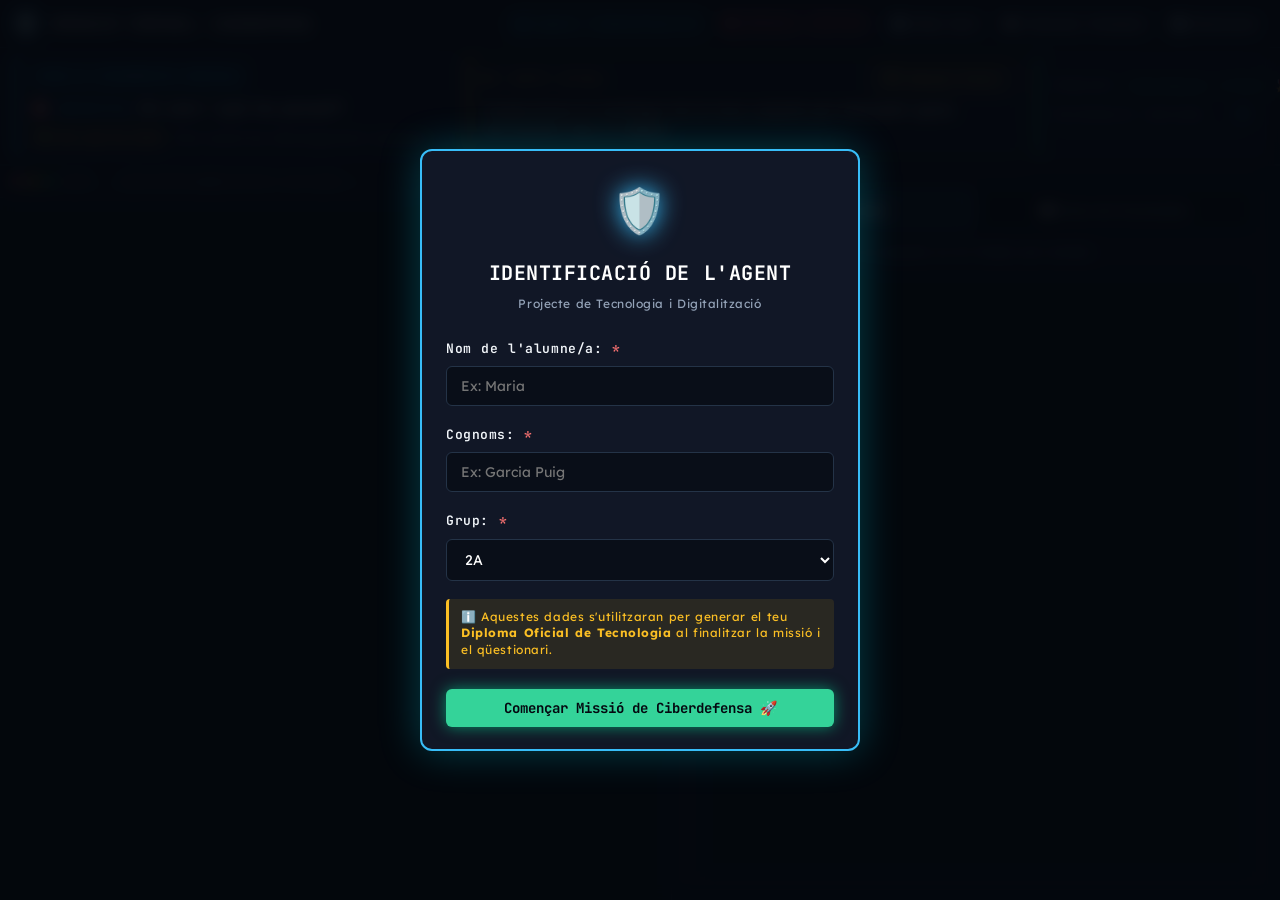
==== Web/index.html @ 3bbce1aa "Millorar disseny estètic del panell superior en 3 columnes i optimitzar espai complet de pantalla am" ====
<!DOCTYPE HTML>
<html lang="ca" xmlns="http://www.w3.org/1999/xhtml">
  <head>
    <meta charset="utf-8" />
    <meta name="viewport" content="width=device-width, initial-scale=1.0" />
    <meta name="author" content="Departament de Tecnologia i Digitalització"/>
    <title>Operació Terminal: Ciberdefensa</title>

    <!-- Scripts jQuery i jQuery Terminal -->
    <script type="text/javascript" src="./static/javascript/jquery-1.9.1.min.js"></script>
    <script type="text/javascript" src="./static/javascript/jquery.terminal-0.6.3.js"></script>

    <!-- Motor del joc de ciberseguretat -->
    <script type="text/javascript" src="./static/javascript/CyberFilesystem.js"></script>
    <script type="text/javascript" src="./static/javascript/CyberGame.js"></script>

    <!-- Fonts d'alta llegibilitat -->
    <link rel="preconnect" href="https://fonts.googleapis.com">
    <link rel="preconnect" href="https://fonts.gstatic.com" crossorigin>
    <link href="https://fonts.googleapis.com/css2?family=JetBrains+Mono:wght@400;500;600;700&family=Lexend:wght@300;400;500;600;700;800&display=swap" rel="stylesheet">

    <!-- CSS -->
    <link href="./static/css/jquery.terminal.css" rel="stylesheet"/>
    <link href="./static/css/terminus.css" rel="stylesheet"/>
  </head>
  <body>
    <!-- Capçalera del Centre de Comandament -->
    <header id="app-header">
      <div class="brand">
        <span class="brand-icon">🛡️</span>
        <div>
          <span class="brand-title">OPERACIÓ TERMINAL: CIBERDEFENSA</span>
        </div>
      </div>
      <div class="header-status">
        <div id="student-badge" class="student-badge">
          <span class="student-avatar">👤</span>
          <span id="header-student-name">Agent: (Identifica't)</span>
        </div>
        <div id="status-indicator" class="status-indicator">
          <span class="status-dot"></span>
          <span>AMENAÇA: CRÍTICA</span>
        </div>
        <button id="btn-toggle-text-size" class="btn-header" title="Canviar la mida del text">🔤 Mida text</button>
        <button id="btn-show-tutorial" class="btn-header" title="Com fer servir la terminal">📖 Tutorial Terminal</button>
        <button id="btn-show-diploma" class="btn-header" style="display:none;" title="Veure el teu diploma oficial">🏅 Diploma</button>
        <button id="btn-restart" class="btn-header" title="Reinicia la missió">🔄 Reiniciar</button>
      </div>
    </header>

    <!-- 1. Barra Superior Unificada (100% horitzontal): Objectiu de la Missió + ⚡ Instrucció del Repte -->
    <section id="top-mission-bar" class="top-mission-bar">
      <!-- Columna 1: Context de la Missió (FASE + Objectiu + Per què ho fem) -->
      <div class="top-card-col mission-card-col">
        <div class="mission-badge-row">
          <span id="mission-phase-badge" class="mission-phase-badge">FASE 1: DIAGNÒSTIC INICIAL</span>
        </div>
        <div class="mission-title-row">
          <span class="mission-icon">🎯</span>
          <span class="mission-label-text">Objectiu:</span>
          <strong id="mission-title" class="mission-title-text">On som i què ha passat?</strong>
        </div>
        <div class="mission-pedagogy-row">
          <span class="pedagogy-pill">💡 Per què ho fem?</span>
          <span id="mission-pedagogy" class="pedagogy-desc">Tota sessió de ciberseguretat comença per orientar-se a la màquina i llegir l'informe d'incidència amb ordres de lectura bàsiques.</span>
        </div>
      </div>

      <!-- Columna 2: Repte Operatiu Actual (⚡ Instrucció + Pistes) -->
      <div class="top-card-col challenge-card-col">
        <div class="challenge-header-bar">
          <div class="challenge-title-group">
            <span class="challenge-pulse-dot"></span>
            <span class="challenge-badge">⚡ Repte Actual:</span>
          </div>
          <button id="btn-toggle-hint" class="btn-hint" type="button">
            <span>💡 Demanar Pista</span>
          </button>
        </div>
        <div class="challenge-body">
          <div id="task-instruction" class="task-instruction">Inspecciona el contingut de la teva carpeta per descobrir quins documents tens a l'abast.</div>
          <div id="hint-display-box" class="hint-display-box" style="display:none;">
            <span id="hint-level-tag" class="hint-step-tag">PISTA NIVELL 1 (Reflexió):</span>
            <div id="hint-text">Pensa quina comanda bàsica de la teva guia serveix per 'imprimir el directori de treball' (té 3 lletres).</div>
          </div>
        </div>
      </div>

      <!-- Columna 3: Indicadors de Rànquing i Progrés de Recuperació -->
      <div class="top-card-col status-card-col">
        <div class="rank-card-row">
          <span class="status-col-label">Rànquing:</span>
          <span id="rank-val" class="rank-badge-val">CiberHacker d'Elit 🎖️</span>
        </div>
        <div class="progress-card-row">
          <div class="progress-meta">
            <span class="status-col-label">Recuperació Servidor:</span>
            <strong id="progress-percentage" class="progress-pct-val">0%</strong>
          </div>
          <div class="progress-bar-track">
            <div id="progress-bar" class="progress-bar-fill"></div>
          </div>
        </div>
      </div>
    </section>

    <!-- 2. Contingut Principal Dividit: Terminal a l'esquerra, Eines de Suport a la dreta -->
    <main id="main-container">
      <!-- Columna Esquerra: Terminal Interactiva -->
      <section id="terminal-section">
        <div class="terminal-header">
          <div class="terminal-lights">
            <span class="t-light t-red"></span>
            <span class="t-light t-yellow"></span>
            <span class="t-light t-green"></span>
          </div>
          <span>bash - ciberdefensa@institut-servidor:~</span>
        </div>
        <div id="term"></div>
      </section>

      <!-- Columna Dreta: Eines de Suport (Explorador / Guia de Comandes) -->
      <section id="dashboard-section">
        <div class="dash-card side-tools-card">
          <!-- Botons de Pestanya Superiors: En clicar un, l'altre s'amaga -->
          <div class="panel-tab-bar">
            <button type="button" class="panel-tab-btn active" id="tab-btn-tree" data-tab="view-tree">
              📂 Explorador
            </button>
            <button type="button" class="panel-tab-btn" id="tab-btn-commands" data-tab="view-commands">
              📖 Guia de Comandes
            </button>
          </div>

          <!-- Vista 1: Explorador de carpetes (actiu per defecte) -->
          <div id="view-tree" class="view-pane active">
            <div class="pane-helper-note">
              ➜ La fletxa verda indica la carpeta on et trobes ara mateix:
            </div>
            <div id="tree-viewer"></div>
          </div>

          <!-- Vista 2: Guia de comandes (s'amaga l'explorador) -->
          <div id="view-commands" class="view-pane" style="display: none;">
            <div class="pane-helper-note">
              💡 Clica qualsevol comanda per inserir-la directament a la terminal:
            </div>
            <div class="cheatsheet-table-wrap">
              <table class="cheatsheet-table">
                <thead>
                  <tr>
                    <th>Comanda</th>
                    <th>Funció i Ús</th>
                  </tr>
                </thead>
                <tbody>
                  <tr class="cmd-clickable" data-cmd="pwd">
                    <td><span class="cmd-badge">pwd</span></td>
                    <td>On soc ara mateix a l'ordinador? (Directori actual)</td>
                  </tr>
                  <tr class="cmd-clickable" data-cmd="ls">
                    <td><span class="cmd-badge">ls</span></td>
                    <td>Llista els fitxers i carpetes del davant.</td>
                  </tr>
                  <tr class="cmd-clickable" data-cmd="cd ">
                    <td><span class="cmd-badge">cd &lt;carpeta&gt;</span></td>
                    <td>Mou-te a una altra carpeta (ex: <code>cd /var/log</code>).</td>
                  </tr>
                  <tr class="cmd-clickable" data-cmd="cd ..">
                    <td><span class="cmd-badge">cd ..</span></td>
                    <td>Torna enrere a la carpeta anterior (pujar nivell).</td>
                  </tr>
                  <tr class="cmd-clickable" data-cmd="cat ">
                    <td><span class="cmd-badge">cat &lt;fitxer&gt;</span></td>
                    <td>Llegeix el contingut d'un arxiu de text.</td>
                  </tr>
                  <tr class="cmd-clickable" data-cmd="grep ">
                    <td><span class="cmd-badge">grep &lt;text&gt; &lt;fitxer&gt;</span></td>
                    <td>Cerca paraules o línies clau dins d'un fitxer gran.</td>
                  </tr>
                  <tr class="cmd-clickable" data-cmd="ps">
                    <td><span class="cmd-badge">ps</span></td>
                    <td>Llista els processos i programes actius a la memòria.</td>
                  </tr>
                  <tr class="cmd-clickable" data-cmd="kill ">
                    <td><span class="cmd-badge">kill &lt;PID&gt;</span></td>
                    <td>Atura immediatament un virus pel seu número PID.</td>
                  </tr>
                  <tr class="cmd-clickable" data-cmd="rm ">
                    <td><span class="cmd-badge">rm &lt;fitxer&gt;</span></td>
                    <td>Elimina un fitxer maliciós definitivament del disc.</td>
                  </tr>
                  <tr class="cmd-clickable" data-cmd="mkdir ">
                    <td><span class="cmd-badge">mkdir &lt;nom&gt;</span></td>
                    <td>Crea una carpeta nova per protegir o endreçar dades.</td>
                  </tr>
                  <tr class="cmd-clickable" data-cmd="cp ">
                    <td><span class="cmd-badge">cp &lt;orig&gt; &lt;dest&gt;</span></td>
                    <td>Copia o restaura un fitxer a un altre directori.</td>
                  </tr>
                  <tr class="cmd-clickable" data-cmd="scan">
                    <td><span class="cmd-badge">scan</span></td>
                    <td>Escàner: mostra els equips connectats a la xarxa local.</td>
                  </tr>
                  <tr class="cmd-clickable" data-cmd="firewall block ">
                    <td><span class="cmd-badge">firewall block &lt;IP&gt;</span></td>
                    <td>Tallafocs: bloqueja l'accés a una adreça IP atacant.</td>
                  </tr>
                  <tr class="cmd-clickable" data-cmd="ajuda">
                    <td><span class="cmd-badge">ajuda</span></td>
                    <td>Demana una pista d'ajuda a la terminal.</td>
                  </tr>
                </tbody>
              </table>
            </div>
          </div>
        </div>
      </section>
    </main>

    <!-- Modal de Login / Identificació de l'Alumne/a -->
    <div id="login-modal" class="modal-backdrop">
      <div class="login-card">
        <div class="login-header">
          <div class="login-icon">🛡️</div>
          <h2>IDENTIFICACIÓ DE L'AGENT</h2>
          <p class="login-subtitle">Projecte de Tecnologia i Digitalització</p>
        </div>
        <form id="login-form">
          <div class="form-group">
            <label for="input-nom">Nom de l'alumne/a: <span class="required">*</span></label>
            <input type="text" id="input-nom" placeholder="Ex: Maria" required autocomplete="off" />
          </div>
          <div class="form-group">
            <label for="input-cognoms">Cognoms: <span class="required">*</span></label>
            <input type="text" id="input-cognoms" placeholder="Ex: Garcia Puig" required autocomplete="off" />
          </div>
          <div class="form-group">
            <label for="input-curs">Grup: <span class="required">*</span></label>
            <select id="input-curs" required>
              <option value="1A">1A</option>
              <option value="1B">1B</option>
              <option value="2A" selected>2A</option>
              <option value="2B">2B</option>
              <option value="3A">3A</option>
              <option value="3B">3B</option>
              <option value="4A">4A</option>
              <option value="4B">4B</option>
              <option value="Altre grup">Altre grup</option>
            </select>
          </div>
          <div class="login-instructions">
            ℹ️ Aquestes dades s'utilitzaran per generar el teu <strong>Diploma Oficial de Tecnologia</strong> al finalitzar la missió i el qüestionari.
          </div>
          <button type="submit" id="btn-start-mission" class="btn-primary btn-block">
            Començar Missió de Ciberdefensa 🚀
          </button>
        </form>
      </div>
    </div>

    <!-- Modal del Minitutorial de la Terminal -->
    <div id="tutorial-modal" class="modal-backdrop" style="display: none;">
      <div class="tutorial-card">
        <div class="tutorial-header">
          <div class="tutorial-badge">GUIA D'INICIACIÓ RÀPIDA</div>
          <h2>🖥️ Com fer servir la Terminal?</h2>
          <p class="tutorial-subtitle">4 regles d'or per dominar la línia de comandes com un/a agent expert</p>
        </div>

        <div class="tutorial-grid">
          <!-- Pas 1 -->
          <div class="tutorial-step-card">
            <div class="step-num-badge">1</div>
            <div class="step-icon">⌨️</div>
            <h3>Adéu al ratolí: tot és text</h3>
            <p>A la consola no es fa clic sobre les carpetes ni els arxius. Totes les instruccions s'escriuen directament amb el teclat.</p>
            <div class="step-highlight">
              ⚠️ L'ordinador <strong>no fa res</strong> fins que no prems la tecla <kbd>ENTER / INTRO ↵</kbd>!
            </div>
          </div>

          <!-- Pas 2 -->
          <div class="tutorial-step-card">
            <div class="step-num-badge">2</div>
            <div class="step-icon">💬</div>
            <h3>El símbol del sistema (Prompt)</h3>
            <p>Veus <code class="code-prompt">ciberdefensa@institut:~$</code> a la pantalla?</p>
            <ul class="step-list">
              <li><strong>ciberdefensa:</strong> el teu usuari d'agent.</li>
              <li><strong>institut:</strong> el servidor on ets connectat/da.</li>
              <li><strong>~ :</strong> la teva carpeta d'inici (canvia en moure't).</li>
              <li><strong>$ :</strong> indica que la màquina espera ordres.</li>
            </ul>
          </div>

          <!-- Pas 3 -->
          <div class="tutorial-step-card">
            <div class="step-num-badge">3</div>
            <div class="step-icon">📐</div>
            <h3>L'espai és sagrat! (Sintaxi)</h3>
            <p>Si una ordre necessita un fitxer o carpeta, cal separar-los sempre amb un <strong>espai</strong>:</p>
            <div class="syntax-compare">
              <div class="syntax-good">✅ <code>cat missio.txt</code> &nbsp;|&nbsp; <code>cd /var/log</code></div>
              <div class="syntax-bad">❌ <code>catmissio.txt</code> &nbsp;|&nbsp; <code>cd/var/log</code></div>
            </div>
          </div>

          <!-- Pas 4 -->
          <div class="tutorial-step-card">
            <div class="step-num-badge">4</div>
            <div class="step-icon">⚡</div>
            <h3>Superpoders del teclat</h3>
            <p>Fes servir aquests trucs per anar molt més ràpid i evitar faltes:</p>
            <ul class="step-list">
              <li><kbd>TAB ↹</kbd> <strong>Autocompleció:</strong> Comença a escriure i prem Tab; el nom del fitxer s'omplirà sol!</li>
              <li><kbd>▲</kbd> / <kbd>▼</kbd> <strong>Historial:</strong> Recupera ordres anteriors sense teclejar-les de nou.</li>
              <li>Escriu <code>clear</code> per netejar la consola si s'omple.</li>
            </ul>
          </div>
        </div>

        <div class="tutorial-footer">
          <button id="btn-start-terminal" class="btn-primary btn-tutorial-start">
            Entesos! Entrar a la Terminal 🚀
          </button>
        </div>
      </div>
    </div>

    <!-- Modal del Qüestionari Final (20 preguntes) -->
    <div id="quiz-modal" class="modal-backdrop" style="display: none;">
      <div class="quiz-card">
        <div class="quiz-header">
          <div class="quiz-badge">AVALUACIÓ OFICIAL DE CIBERDEFENSA</div>
          <h2>Qüestionari Tècnic de Comandes Linux</h2>
          <p class="quiz-desc">Respon les 20 preguntes sobre les comandes emprades al joc per calcular la teva qualificació competencial i obtenir el diploma.</p>
          <div class="quiz-progress-bar-container">
            <div class="quiz-progress-info">
              <span id="quiz-progress-text">Pregunta 1 de 20</span>
              <span id="quiz-score-live">Puntuació: 0 / 20</span>
            </div>
            <div class="quiz-progress-bar-bg">
              <div id="quiz-progress-bar" class="quiz-progress-bar-fill"></div>
            </div>
          </div>
        </div>

        <div id="quiz-content" class="quiz-body">
          <div id="quiz-question-title" class="quiz-q-title">Carregant pregunta...</div>
          <div id="quiz-options-container" class="quiz-options-list"></div>
          <div id="quiz-explanation-box" class="quiz-explanation" style="display: none;"></div>
        </div>

        <div class="quiz-footer">
          <button id="btn-next-question" class="btn-primary" style="display: none;">Següent Pregunta ▶️</button>
        </div>
      </div>
    </div>

    <!-- Modal del Diploma Oficial de Tecnologia -->
    <div id="diploma-modal" class="modal-backdrop" style="display: none;">
      <div class="diploma-wrapper">
        <div class="diploma-actions-bar no-print">
          <button id="btn-print-diploma" class="btn-print">🖨️ Imprimir Diploma / Desar en PDF</button>
          <button id="btn-restart-from-diploma" class="btn-secondary">🔄 Nova Partida</button>
          <button id="btn-close-diploma" class="btn-secondary">Tancar</button>
        </div>

        <div id="printable-diploma" class="diploma-card">
          <div class="diploma-border-inner">
            <div class="diploma-header">
              <div class="diploma-logos">
                <div class="dept-logo">🛡️ DEPARTAMENT DE TECNOLOGIA I DIGITALITZACIÓ</div>
                <div class="inst-tag">PROJECTE CIBERSEGURETAT</div>
              </div>
              <h1 class="diploma-main-title">DIPLOMA OFICIAL DE CIBERDEFENSA</h1>
              <div class="diploma-subtitle">ACREDITACIÓ DE COMPETÈNCIA EN SISTEMES GNU/LINUX I SEGURETAT DE XARXES</div>
            </div>

            <div class="diploma-body">
              <p class="diploma-awarded-text">S'atorga el present reconeixement oficial de mèrit a l'alumne/a:</p>
              <h2 id="diploma-student-name" class="diploma-student-name">Nom de l'Alumne</h2>
              <div class="diploma-student-group">Grup: <strong id="diploma-student-curs">2A</strong></div>

              <p class="diploma-statement">
                Per haver neutralitzat amb èxit la intrusió al servidor del centre a l'operació «OPERACIÓ TERMINAL», 
                aturant processos maliciosos en execució a la memòria RAM, 
                eliminant programari espia del disc dur, restaurant les bases de dades crítiques mitjançant còpies de seguretat 
                i configurant el tallafocs de xarxa per protegir l'institut.
              </p>

              <!-- Resum d'estadístiques i Qualificació Competencial -->
              <div class="diploma-metrics-grid">
                <div class="metric-item">
                  <div class="metric-label">Errors a la Terminal</div>
                  <div id="diploma-errors-val" class="metric-val">0</div>
                </div>
                <div class="metric-item">
                  <div class="metric-label">Pistes Sol·licitades</div>
                  <div id="diploma-hints-val" class="metric-val">0</div>
                </div>
                <div class="metric-item">
                  <div class="metric-label">Qüestionari de Comandes</div>
                  <div id="diploma-quiz-val" class="metric-val">20 / 20</div>
                </div>
                <div class="metric-item grade-box">
                  <div class="metric-label">QUALIFICACIÓ COMPETENCIAL</div>
                  <div id="diploma-grade-badge" class="grade-badge grade-ae">AE</div>
                  <div id="diploma-grade-desc" class="grade-desc">Assolit Excel·lent</div>
                  <div id="diploma-grade-num" class="grade-num">Nota: 10 / 10</div>
                </div>
              </div>
            </div>

            <div class="diploma-footer">
              <div class="diploma-meta">
                <div>Data d'emissió: <strong id="diploma-date">19 d'octubre de 2026</strong></div>
                <div class="diploma-hash">Codi Verificació: <strong id="diploma-code">OPT-TERM-2026-X88</strong></div>
              </div>
              <div class="diploma-signatures">
                <div class="sig-box">
                  <div class="sig-line"></div>
                  <span>El/La Professor/a de Tecnologia</span>
                </div>
                <div class="sig-box">
                  <div class="sig-line"></div>
                  <span>L'Agent de Ciberdefensa</span>
                </div>
              </div>
            </div>
          </div>
        </div>
      </div>
    </div>
  </body>
</html>
---- Web/static/css/terminus.css ----
/* ==========================================================================
   TERMINUS: OPERACIÓ CIBERDEFENSA
   Estils generals i quadre de comandament de ciberseguretat
   ========================================================================== */

:root {
    --bg-dark: #0c111c;
    --bg-card: #141c2c;
    --bg-card-hover: #1c273c;
    --border-color: #243347;
    --border-glow: rgba(56, 189, 248, 0.25);
    --text-main: #f1f5f9;
    --text-muted: #94a3b8;
    --accent-cyan: #38bdf8;
    --accent-green: #34d399;
    --accent-amber: #fbbf24;
    --accent-red: #f87171;
    --accent-purple: #c084fc;
    --font-mono: "JetBrains Mono", "Cascadia Code", "Fira Code", Menlo, monospace;
    --font-ui: "Lexend", -apple-system, BlinkMacSystemFont, "Segoe UI", Roboto, sans-serif;
}

* {
    box-sizing: border-box;
    margin: 0;
    padding: 0;
}

body {
    background-color: var(--bg-dark);
    color: var(--text-main);
    font-family: var(--font-ui);
    letter-spacing: 0.035em;
    word-spacing: 0.08em;
    line-height: 1.7;
    font-size: 15.5px;
    text-rendering: optimizeLegibility;
    -webkit-font-smoothing: antialiased;
    height: 100vh;
    overflow: hidden;
    display: flex;
    flex-direction: column;
}

/* Ajust de mida de text per a confort visual i pantalles petites */
body.size-large {
    font-size: 114%;
}
body.size-large #term {
    font-size: 17px !important;
    line-height: 1.7 !important;
}
body.size-large .task-instruction {
    font-size: 17px !important;
    line-height: 1.7 !important;
}
body.size-large .card-title {
    font-size: 15px !important;
}
body.size-large .pedagogy-box {
    font-size: 14.5px !important;
}
body.size-large .hint-display-box {
    font-size: 15px !important;
    line-height: 1.7 !important;
}
body.size-large .cheatsheet-table {
    font-size: 14.5px !important;
    line-height: 1.65 !important;
}
body.size-large .mission-heading {
    font-size: 16.5px !important;
}

body.size-xlarge {
    font-size: 126%;
}
body.size-xlarge #term {
    font-size: 18.5px !important;
    line-height: 1.75 !important;
}
body.size-xlarge .task-instruction {
    font-size: 18.5px !important;
    line-height: 1.75 !important;
}
body.size-xlarge .card-title {
    font-size: 16px !important;
}
body.size-xlarge .pedagogy-box {
    font-size: 15.5px !important;
}
body.size-xlarge .hint-display-box {
    font-size: 16px !important;
    line-height: 1.75 !important;
}
body.size-xlarge .cheatsheet-table {
    font-size: 15.5px !important;
    line-height: 1.7 !important;
}
body.size-xlarge .mission-heading {
    font-size: 18px !important;
}

/* Capçalera superior */
#app-header {
    height: 52px;
    background: #0f141f;
    border-bottom: 1px solid var(--border-color);
    display: flex;
    align-items: center;
    justify-content: space-between;
    padding: 0 20px;
    box-shadow: 0 4px 12px rgba(0,0,0,0.4);
    z-index: 100;
}

.brand {
    display: flex;
    align-items: center;
    gap: 12px;
}

.brand-icon {
    font-size: 24px;
    filter: drop-shadow(0 0 8px var(--accent-cyan));
}

.brand-title {
    font-size: 16px;
    font-weight: 700;
    letter-spacing: 0.5px;
    color: #ffffff;
    font-family: var(--font-mono);
}

.brand-badge {
    background: rgba(0, 229, 255, 0.15);
    color: var(--accent-cyan);
    font-size: 11px;
    font-weight: 600;
    padding: 3px 8px;
    border-radius: 12px;
    border: 1px solid rgba(0, 229, 255, 0.3);
}

.header-status {
    display: flex;
    align-items: center;
    gap: 16px;
}

.status-indicator {
    display: flex;
    align-items: center;
    gap: 8px;
    font-size: 12px;
    font-weight: 600;
    font-family: var(--font-mono);
    padding: 4px 12px;
    border-radius: 20px;
    background: rgba(255, 51, 102, 0.12);
    color: var(--accent-red);
    border: 1px solid rgba(255, 51, 102, 0.3);
}

.status-indicator.secured {
    background: rgba(0, 255, 170, 0.12);
    color: var(--accent-green);
    border-color: rgba(0, 255, 170, 0.3);
}

.status-dot {
    width: 8px;
    height: 8px;
    border-radius: 50%;
    background-color: var(--accent-red);
    box-shadow: 0 0 10px var(--accent-red);
    animation: pulse 1.5s infinite;
}

.status-indicator.secured .status-dot {
    background-color: var(--accent-green);
    box-shadow: 0 0 10px var(--accent-green);
}

@keyframes pulse {
    0% { transform: scale(0.9); opacity: 0.7; }
    50% { transform: scale(1.2); opacity: 1; }
    100% { transform: scale(0.9); opacity: 0.7; }
}

.btn-header {
    background: var(--bg-card);
    border: 1px solid var(--border-color);
    color: var(--text-main);
    padding: 5px 12px;
    border-radius: 6px;
    font-size: 12px;
    font-weight: 600;
    cursor: pointer;
    transition: all 0.2s;
    font-family: var(--font-mono);
}

.btn-header:hover {
    background: var(--bg-card-hover);
    border-color: var(--accent-cyan);
    color: var(--accent-cyan);
}

/* 1. Barra Superior d'Objectiu de la Missió i Repte Actual (ocupa el 100% horitzontal) */
.top-mission-bar {
    background: linear-gradient(180deg, #101726 0%, #0c121e 100%);
    border-bottom: 2px solid #1e293b;
    padding: 10px 16px;
    display: grid;
    grid-template-columns: 1.15fr 1.45fr 230px;
    gap: 12px;
    align-items: stretch;
    flex-shrink: 0;
    box-shadow: 0 4px 18px rgba(0, 0, 0, 0.4);
    z-index: 90;
}

.top-card-col {
    border-radius: 8px;
    padding: 9px 13px;
    display: flex;
    flex-direction: column;
    justify-content: center;
    gap: 6px;
    min-width: 0;
}

/* Columna 1: Context de la Missió */
.mission-card-col {
    background: rgba(15, 23, 42, 0.75);
    border: 1px solid rgba(56, 189, 248, 0.25);
    border-left: 3px solid var(--accent-cyan);
}

.mission-badge-row {
    display: flex;
    align-items: center;
}

.mission-phase-badge {
    display: inline-block;
    background: rgba(56, 189, 248, 0.15);
    color: var(--accent-cyan);
    border: 1px solid rgba(56, 189, 248, 0.35);
    font-size: 11px;
    font-weight: 700;
    padding: 2px 8px;
    border-radius: 4px;
    font-family: var(--font-mono);
    letter-spacing: 0.5px;
}

.mission-title-row {
    display: flex;
    align-items: center;
    gap: 6px;
    min-width: 0;
}

.mission-icon {
    font-size: 16px;
    flex-shrink: 0;
}

.mission-label-text {
    color: var(--accent-cyan);
    font-weight: 700;
    font-size: 12.5px;
    text-transform: uppercase;
    letter-spacing: 0.5px;
    white-space: nowrap;
}

.mission-title-text {
    font-size: 14.5px;
    font-weight: 700;
    color: #ffffff;
    white-space: nowrap;
    overflow: hidden;
    text-overflow: ellipsis;
    line-height: 1.4;
}

.mission-pedagogy-row {
    display: flex;
    align-items: center;
    gap: 6px;
    font-size: 12px;
    line-height: 1.5;
    min-width: 0;
}

.pedagogy-pill {
    background: rgba(251, 191, 36, 0.15);
    color: var(--accent-amber);
    border: 1px solid rgba(251, 191, 36, 0.35);
    padding: 1px 6px;
    border-radius: 4px;
    font-size: 10.5px;
    font-weight: 700;
    font-family: var(--font-mono);
    white-space: nowrap;
    flex-shrink: 0;
}

.pedagogy-desc {
    color: #94a3b8;
    white-space: nowrap;
    overflow: hidden;
    text-overflow: ellipsis;
}

/* Columna 2: Repte Actual (Targeta focal destacada) */
.challenge-card-col {
    background: rgba(17, 24, 39, 0.9);
    border: 1px solid rgba(251, 191, 36, 0.4);
    border-left: 3px solid var(--accent-amber);
    box-shadow: 0 0 16px rgba(251, 191, 36, 0.08);
    justify-content: flex-start;
}

.challenge-header-bar {
    display: flex;
    align-items: center;
    justify-content: space-between;
    gap: 8px;
}

.challenge-title-group {
    display: flex;
    align-items: center;
    gap: 6px;
}

.challenge-pulse-dot {
    width: 7px;
    height: 7px;
    border-radius: 50%;
    background-color: var(--accent-amber);
    box-shadow: 0 0 8px var(--accent-amber);
    animation: pulse 1.5s infinite;
}

.challenge-badge {
    color: var(--accent-amber);
    font-weight: 700;
    font-family: var(--font-mono);
    font-size: 12px;
    letter-spacing: 0.5px;
    text-transform: uppercase;
}

.challenge-body {
    display: flex;
    flex-direction: column;
    gap: 5px;
    min-width: 0;
}

.task-instruction {
    font-size: 15px;
    font-weight: 600;
    color: #ffffff;
    line-height: 1.55;
    letter-spacing: 0.03em;
    word-spacing: 0.05em;
}

/* Columna 3: Indicadors de Rànquing i Progrés */
.status-card-col {
    background: rgba(15, 23, 42, 0.75);
    border: 1px solid rgba(52, 211, 153, 0.3);
    border-left: 3px solid var(--accent-green);
    gap: 8px;
}

.rank-card-row {
    display: flex;
    align-items: center;
    justify-content: space-between;
    gap: 8px;
    font-size: 11.5px;
    font-family: var(--font-mono);
}

.status-col-label {
    color: var(--text-muted);
    font-size: 11px;
    text-transform: uppercase;
    letter-spacing: 0.5px;
}

.rank-badge-val {
    color: var(--accent-green);
    font-weight: 700;
    white-space: nowrap;
}

.progress-card-row {
    display: flex;
    flex-direction: column;
    gap: 4px;
}

.progress-meta {
    display: flex;
    align-items: center;
    justify-content: space-between;
    font-size: 11px;
    font-family: var(--font-mono);
}

.progress-pct-val {
    color: var(--accent-cyan);
    font-size: 12.5px;
    font-weight: 700;
}

.progress-bar-track {
    width: 100%;
    height: 7px;
    background: #1a2333;
    border-radius: 4px;
    overflow: hidden;
}

.progress-bar-fill {
    height: 100%;
    width: 0%;
    background: linear-gradient(90deg, var(--accent-cyan), var(--accent-green));
    border-radius: 4px;
    transition: width 0.4s ease;
    box-shadow: 0 0 10px rgba(0, 255, 170, 0.5);
}

/* 3. Contingut principal dividit en dues columnes */
#main-container {
    display: flex;
    flex: 1;
    min-height: 0;
    overflow: hidden;
}

/* Columna esquerra: Terminal */
#terminal-section {
    flex: 1.25;
    background-color: #0b0e14;
    border-right: 1px solid var(--border-color);
    display: flex;
    flex-direction: column;
    position: relative;
    overflow: hidden;
    min-width: 0;
}

.terminal-header {
    height: 32px;
    background: #111622;
    border-bottom: 1px solid #1a2333;
    display: flex;
    align-items: center;
    padding: 0 12px;
    font-size: 12px;
    color: var(--text-muted);
    font-family: var(--font-mono);
    gap: 8px;
}

.terminal-lights {
    display: flex;
    gap: 6px;
}

.t-light {
    width: 10px;
    height: 10px;
    border-radius: 50%;
}
.t-red { background: #ff5f56; }
.t-yellow { background: #ffbd2e; }
.t-green { background: #27c93f; }

#term {
    flex: 1;
    width: 100%;
    height: calc(100% - 32px);
    background: #090e18 !important;
    padding: 12px 16px;
    font-family: var(--font-mono) !important;
    font-size: 15px !important;
    line-height: 1.6 !important;
    letter-spacing: 0.02em;
}

/* Sobreescriptura d'estils per a jQuery Terminal */
.terminal {
    background-color: #090e18 !important;
    color: #f1f5f9 !important;
}
.terminal .cmd {
    margin-top: 4px;
}
.terminal .cmd .prompt {
    color: var(--accent-green) !important;
    font-weight: 700;
}
.terminal a {
    color: var(--accent-cyan);
    text-decoration: underline;
}

/* Columna dreta: Panell de control i Ciberdefensa */
#dashboard-section {
    flex: 1;
    background-color: var(--bg-dark);
    display: flex;
    flex-direction: column;
    padding: 12px 14px;
    gap: 12px;
    min-width: 0;
    overflow: hidden;
}

/* Targetes del Dashboard */
.dash-card {
    background: var(--bg-card);
    border: 1px solid var(--border-color);
    border-radius: 10px;
    padding: 12px;
    display: flex;
    flex-direction: column;
    gap: 8px;
    box-shadow: 0 4px 16px rgba(0,0,0,0.3);
    transition: border-color 0.2s;
}

.side-tools-card {
    flex: 1;
    height: 100%;
    min-height: 0;
    overflow: hidden;
    background: #0d1422;
    border: 1px solid #1c273c;
    border-radius: 8px;
    padding: 10px 12px;
}

/* Barra de pestanyes segmented control */
.panel-tab-bar {
    display: flex;
    background: #070b12;
    border: 1px solid #192334;
    border-radius: 7px;
    padding: 3px;
    gap: 4px;
    flex-shrink: 0;
}

.panel-tab-btn {
    flex: 1;
    background: transparent;
    border: 1px solid transparent;
    color: var(--text-muted);
    padding: 8px 14px;
    border-radius: 5px;
    font-family: var(--font-ui);
    font-size: 13.5px;
    font-weight: 600;
    cursor: pointer;
    transition: all 0.2s ease;
    display: inline-flex;
    align-items: center;
    justify-content: center;
    gap: 8px;
    user-select: none;
}

.panel-tab-btn:hover {
    color: #ffffff;
    background: rgba(255, 255, 255, 0.05);
}

.panel-tab-btn.active {
    background: #172439;
    color: #ffffff;
    font-weight: 700;
    border-color: var(--accent-cyan);
    box-shadow: 0 2px 8px rgba(0, 0, 0, 0.4), 0 0 10px rgba(56, 189, 248, 0.2);
}

.pane-helper-note {
    font-size: 12.5px;
    color: var(--text-muted);
    padding: 2px 0 6px 0;
    flex-shrink: 0;
    letter-spacing: 0.02em;
}

.view-pane {
    display: flex;
    flex-direction: column;
    flex: 1;
    height: 100%;
    min-height: 0;
    overflow: hidden;
    animation: fadeIn 0.15s ease;
}

.dash-card:hover {
    border-color: rgba(56, 189, 248, 0.4);
}

.card-title {
    font-size: 13.5px;
    font-weight: 700;
    text-transform: uppercase;
    letter-spacing: 0.8px;
    display: flex;
    align-items: center;
    gap: 8px;
    font-family: var(--font-mono);
    color: var(--accent-cyan);
    border-bottom: 1px solid var(--border-color);
    padding-bottom: 8px;
}

/* Missió actual */
.mission-phase {
    display: inline-block;
    background: rgba(251, 191, 36, 0.15);
    color: var(--accent-amber);
    border: 1px solid rgba(251, 191, 36, 0.35);
    font-size: 11.5px;
    font-weight: 700;
    padding: 3px 9px;
    border-radius: 6px;
    font-family: var(--font-mono);
    align-self: flex-start;
}

.mission-heading {
    font-size: 16.5px;
    font-weight: 700;
    color: #ffffff;
    line-height: 1.45;
}

.mission-desc {
    font-size: 13.5px;
    line-height: 1.6;
    color: var(--text-main);
}

.pedagogy-box {
    background: rgba(56, 189, 248, 0.08);
    border-left: 3px solid var(--accent-cyan);
    padding: 10px 14px;
    border-radius: 0 8px 8px 0;
    font-size: 13px;
    line-height: 1.6;
    color: #bae6fd;
}

.pedagogy-title {
    font-weight: 700;
    margin-bottom: 4px;
    color: var(--accent-cyan);
    display: flex;
    align-items: center;
    gap: 6px;
}

.mission-task-box {
    background: #0d1422;
    border: 1px solid #1f2d42;
    padding: 14px 16px;
    border-radius: 8px;
    display: flex;
    flex-direction: column;
    gap: 9px;
}

.task-label {
    font-size: 11.5px;
    text-transform: uppercase;
    font-weight: 700;
    color: var(--accent-amber);
    font-family: var(--font-mono);
    letter-spacing: 0.5px;
}

.task-instruction {
    font-size: 15px;
    font-weight: 600;
    color: #ffffff;
    line-height: 1.65;
    letter-spacing: 0.02em;
}

/* Sistema de Pistes Progressiu */
.hint-actions {
    display: flex;
    align-items: center;
    justify-content: space-between;
    margin-top: 4px;
    gap: 10px;
}

.btn-hint {
    background: rgba(251, 191, 36, 0.12);
    border: 1px solid rgba(251, 191, 36, 0.35);
    color: var(--accent-amber);
    padding: 6px 14px;
    border-radius: 6px;
    font-size: 12px;
    font-weight: 600;
    cursor: pointer;
    font-family: var(--font-mono);
    display: inline-flex;
    align-items: center;
    gap: 6px;
    transition: all 0.2s;
}

.btn-hint:hover {
    background: rgba(251, 191, 36, 0.22);
    border-color: var(--accent-amber);
    color: #ffffff;
}

.hint-rank-badge {
    font-size: 11.5px;
    font-family: var(--font-mono);
    color: var(--text-muted);
}

.hint-rank-val {
    color: var(--accent-green);
    font-weight: 700;
}

.hint-display-box {
    display: none;
    background: #141f30;
    border: 1px dashed var(--accent-amber);
    border-radius: 6px;
    padding: 12px 14px;
    font-size: 13px;
    line-height: 1.6;
    color: #f1f5f9;
    animation: fadeIn 0.2s ease;
}

@keyframes fadeIn {
    from { opacity: 0; transform: translateY(-4px); }
    to { opacity: 1; transform: translateY(0); }
}

.hint-step-tag {
    display: inline-block;
    font-size: 10.5px;
    font-weight: 700;
    font-family: var(--font-mono);
    color: var(--accent-amber);
    margin-bottom: 4px;
}

.hint-code-text {
    background: #090e18;
    padding: 3px 6px;
    border-radius: 4px;
    color: var(--accent-green);
    font-family: var(--font-mono);
    font-weight: 600;
}

/* Barra de progrés */
.progress-container {
    display: flex;
    flex-direction: column;
    gap: 6px;
}

.progress-header {
    display: flex;
    justify-content: space-between;
    font-size: 11px;
    color: var(--text-muted);
    font-family: var(--font-mono);
}

.progress-bar-bg {
    width: 100%;
    height: 8px;
    background: #1a2233;
    border-radius: 4px;
    overflow: hidden;
}

.progress-bar-fill {
    height: 100%;
    width: 0%;
    background: linear-gradient(90deg, var(--accent-cyan), var(--accent-green));
    border-radius: 4px;
    transition: width 0.4s ease;
    box-shadow: 0 0 10px rgba(0, 255, 170, 0.5);
}

/* Arbre de directoris visual interactiu */
#tree-viewer {
    background: #090e18;
    border: 1px solid #1c2538;
    border-radius: 6px;
    padding: 12px;
    font-family: var(--font-mono);
    font-size: 13px;
    line-height: 1.6;
    flex: 1;
    min-height: 160px;
    overflow-y: auto;
    color: #cbd5e1;
}

.tree-line {
    padding: 3px 6px;
    border-radius: 4px;
    display: flex;
    align-items: center;
    gap: 8px;
    transition: all 0.15s;
    white-space: nowrap;
}

.tree-line.is-dir {
    font-weight: 600;
    color: #38bdf8;
}

.tree-line.is-file {
    color: #94a3b8;
}

.tree-line.current-dir {
    background: rgba(52, 211, 153, 0.18);
    color: var(--accent-green) !important;
    font-weight: 700;
    border-left: 3px solid var(--accent-green);
    padding-left: 10px;
}

.tree-line.infected {
    color: var(--accent-red) !important;
    animation: flash 1s infinite alternate;
}

@keyframes flash {
    from { opacity: 0.6; }
    to { opacity: 1; }
}

/* Pestanyes del Tauler d'Eines (Espai optimitzat per a pantalles compactes) */
.dash-tools-card {
    gap: 10px;
}

.tab-header-nav {
    display: flex;
    gap: 8px;
    border-bottom: 1px solid var(--border-color);
    padding-bottom: 8px;
}

.tab-nav-btn {
    background: #0e1626;
    border: 1px solid var(--border-color);
    color: var(--text-muted);
    padding: 7px 14px;
    border-radius: 6px;
    font-family: var(--font-ui);
    font-size: 13px;
    font-weight: 600;
    cursor: pointer;
    transition: all 0.2s;
    display: inline-flex;
    align-items: center;
    gap: 6px;
}

.tab-nav-btn:hover {
    background: #192438;
    color: #ffffff;
    border-color: rgba(56, 189, 248, 0.4);
}

.tab-nav-btn.active {
    background: rgba(56, 189, 248, 0.16);
    border-color: var(--accent-cyan);
    color: var(--accent-cyan);
    font-weight: 700;
}

.tab-pane {
    animation: fadeIn 0.2s ease;
}

.tab-subtext {
    font-size: 12.5px;
    color: var(--text-muted);
    margin-bottom: 8px;
    line-height: 1.5;
}

/* Taula ràpida de comandes amb scroll segur */
.cheatsheet-table-wrap {
    flex: 1;
    min-height: 0;
    max-height: none;
    overflow-y: auto;
    border-radius: 6px;
    border: 1px solid #1c2538;
    background: #090e18;
}

.cheatsheet-table {
    width: 100%;
    border-collapse: collapse;
    font-size: 13.5px;
    line-height: 1.65;
    letter-spacing: 0.025em;
}

.cheatsheet-table th {
    text-align: left;
    padding: 10px 12px;
    border-bottom: 1px solid var(--border-color);
    background: #111a2c;
    color: var(--accent-cyan);
    font-family: var(--font-mono);
    font-size: 12.5px;
    font-weight: 700;
    position: sticky;
    top: 0;
    z-index: 2;
}

.cheatsheet-table td {
    padding: 8px 12px;
    border-bottom: 1px solid rgba(255, 255, 255, 0.05);
    vertical-align: middle;
}

.cheatsheet-table tr:nth-child(even) td {
    background: rgba(255, 255, 255, 0.02);
}

.cheatsheet-table tr.cmd-clickable {
    cursor: pointer;
    transition: background 0.15s;
}

.cheatsheet-table tr.cmd-clickable:hover td {
    background: rgba(56, 189, 248, 0.12);
}

.cmd-badge {
    font-family: var(--font-mono);
    font-weight: 700;
    color: var(--accent-green);
    background: rgba(52, 211, 153, 0.14);
    border: 1px solid rgba(52, 211, 153, 0.35);
    padding: 3px 8px;
    border-radius: 4px;
    font-size: 12.5px;
    display: inline-block;
    white-space: nowrap;
}

/* Badge de l'estudiant a la capçalera */
.student-badge {
    display: flex;
    align-items: center;
    gap: 8px;
    background: rgba(0, 229, 255, 0.1);
    border: 1px solid rgba(0, 229, 255, 0.3);
    padding: 4px 12px;
    border-radius: 20px;
    font-size: 12px;
    font-weight: 600;
    font-family: var(--font-mono);
    color: var(--accent-cyan);
    user-select: none;
}

/* Modals generals */
.modal-backdrop {
    position: fixed;
    top: 0;
    left: 0;
    width: 100vw;
    height: 100vh;
    background: rgba(4, 7, 13, 0.92);
    display: flex;
    align-items: center;
    justify-content: center;
    z-index: 1000;
    padding: 20px;
    backdrop-filter: blur(8px);
    overflow-y: auto;
}

/* Modal de Login */
.login-card {
    background: #111726;
    border: 2px solid var(--accent-cyan);
    border-radius: 12px;
    width: 100%;
    max-width: 480px;
    padding: 32px;
    box-shadow: 0 0 40px rgba(0, 229, 255, 0.25);
}

.login-header {
    text-align: center;
    margin-bottom: 24px;
}

.login-icon {
    font-size: 44px;
    margin-bottom: 8px;
    filter: drop-shadow(0 0 12px var(--accent-cyan));
}

.login-header h2 {
    font-size: 20px;
    font-family: var(--font-mono);
    color: #fff;
    margin-bottom: 4px;
    letter-spacing: 0.5px;
}

.login-subtitle {
    font-size: 12px;
    color: var(--text-muted);
}

.form-group {
    margin-bottom: 18px;
    display: flex;
    flex-direction: column;
    gap: 6px;
    text-align: left;
}

.form-group label {
    font-size: 13px;
    font-weight: 600;
    color: var(--text-main);
    font-family: var(--font-mono);
}

.form-group .required {
    color: var(--accent-red);
}

.form-group input,
.form-group select {
    background: #090e18;
    border: 1px solid var(--border-color);
    border-radius: 6px;
    padding: 10px 14px;
    color: #fff;
    font-family: var(--font-ui);
    font-size: 14px;
    outline: none;
    transition: border 0.2s;
}

.form-group input:focus,
.form-group select:focus {
    border-color: var(--accent-cyan);
    box-shadow: 0 0 10px rgba(0, 229, 255, 0.2);
}

.login-instructions {
    background: rgba(255, 183, 3, 0.1);
    border-left: 3px solid var(--accent-amber);
    padding: 10px 12px;
    font-size: 12px;
    color: #fbbf24;
    border-radius: 4px;
    margin-bottom: 20px;
    line-height: 1.4;
}

.btn-block {
    width: 100%;
}

/* Modal del Minitutorial */
.tutorial-card {
    background: #111726;
    border: 2px solid var(--accent-cyan);
    border-radius: 14px;
    width: 100%;
    max-width: 820px;
    padding: 26px 30px;
    box-shadow: 0 0 50px rgba(0, 229, 255, 0.35);
    display: flex;
    flex-direction: column;
    gap: 18px;
    max-height: 92vh;
    overflow-y: auto;
    animation: fadeIn 0.3s ease;
}

.tutorial-header {
    text-align: center;
    border-bottom: 1px solid var(--border-color);
    padding-bottom: 14px;
}

.tutorial-badge {
    display: inline-block;
    background: rgba(0, 229, 255, 0.15);
    color: var(--accent-cyan);
    font-family: var(--font-mono);
    font-size: 11px;
    font-weight: 700;
    padding: 3px 10px;
    border-radius: 12px;
    border: 1px solid rgba(0, 229, 255, 0.3);
    margin-bottom: 6px;
    letter-spacing: 0.8px;
}

.tutorial-header h2 {
    font-size: 22px;
    color: #ffffff;
    font-family: var(--font-mono);
    margin-bottom: 4px;
}

.tutorial-subtitle {
    font-size: 13px;
    color: var(--text-muted);
}

.tutorial-grid {
    display: grid;
    grid-template-columns: 1fr 1fr;
    gap: 14px;
}

@media (max-width: 768px) {
    .tutorial-grid {
        grid-template-columns: 1fr;
    }
}

.tutorial-step-card {
    background: #0d121d;
    border: 1px solid var(--border-color);
    border-radius: 10px;
    padding: 16px;
    position: relative;
    display: flex;
    flex-direction: column;
    gap: 8px;
    transition: transform 0.2s, border-color 0.2s;
}

.tutorial-step-card:hover {
    border-color: var(--accent-cyan);
    transform: translateY(-2px);
}

.step-num-badge {
    position: absolute;
    top: 12px;
    right: 12px;
    width: 22px;
    height: 22px;
    border-radius: 50%;
    background: rgba(0, 229, 255, 0.2);
    color: var(--accent-cyan);
    font-family: var(--font-mono);
    font-size: 12px;
    font-weight: 700;
    display: flex;
    align-items: center;
    justify-content: center;
    border: 1px solid var(--accent-cyan);
}

.step-icon {
    font-size: 24px;
}

.tutorial-step-card h3 {
    font-size: 15px;
    color: #ffffff;
    font-family: var(--font-mono);
    font-weight: 700;
}

.tutorial-step-card p {
    font-size: 12.5px;
    color: var(--text-muted);
    line-height: 1.4;
}

.step-highlight {
    background: rgba(255, 183, 3, 0.12);
    border-left: 3px solid var(--accent-amber);
    padding: 6px 10px;
    border-radius: 4px;
    font-size: 12px;
    color: #fbbf24;
    line-height: 1.4;
}

.code-prompt {
    display: inline-block;
    background: #050811;
    color: var(--accent-green);
    font-family: var(--font-mono);
    padding: 2px 6px;
    border-radius: 4px;
    font-size: 11px;
    border: 1px solid #1a2333;
}

.step-list {
    list-style: none;
    font-size: 12px;
    color: var(--text-main);
    display: flex;
    flex-direction: column;
    gap: 4px;
}

.step-list li strong {
    color: var(--accent-cyan);
    font-family: var(--font-mono);
}

.syntax-compare {
    display: flex;
    flex-direction: column;
    gap: 4px;
    font-size: 12px;
    font-family: var(--font-mono);
}

.syntax-good {
    background: rgba(0, 255, 170, 0.1);
    color: var(--accent-green);
    padding: 5px 8px;
    border-radius: 4px;
    border: 1px solid rgba(0, 255, 170, 0.3);
}

.syntax-bad {
    background: rgba(255, 51, 102, 0.1);
    color: var(--accent-red);
    padding: 5px 8px;
    border-radius: 4px;
    border: 1px solid rgba(255, 51, 102, 0.3);
}

kbd {
    background: #1c273c;
    color: #ffffff;
    border: 1px solid #334155;
    border-radius: 4px;
    padding: 2px 6px;
    font-family: var(--font-mono);
    font-size: 11px;
    box-shadow: 0 2px 0 #0f172a;
}

.tutorial-footer {
    display: flex;
    justify-content: center;
    padding-top: 6px;
}

.btn-tutorial-start {
    padding: 12px 30px;
    font-size: 14px;
}

/* Modal del Qüestionari (20 preguntes) */
.quiz-card {
    background: #111726;
    border: 2px solid var(--accent-cyan);
    border-radius: 12px;
    width: 100%;
    max-width: 680px;
    padding: 28px;
    box-shadow: 0 0 45px rgba(0, 229, 255, 0.3);
    display: flex;
    flex-direction: column;
    gap: 18px;
    max-height: 90vh;
    overflow-y: auto;
}

.quiz-header {
    border-bottom: 1px solid var(--border-color);
    padding-bottom: 14px;
}

.quiz-badge {
    display: inline-block;
    background: rgba(0, 229, 255, 0.15);
    color: var(--accent-cyan);
    font-family: var(--font-mono);
    font-size: 11px;
    font-weight: 700;
    padding: 3px 8px;
    border-radius: 12px;
    border: 1px solid rgba(0, 229, 255, 0.3);
    margin-bottom: 8px;
}

.quiz-header h2 {
    font-size: 19px;
    color: #fff;
    font-family: var(--font-mono);
    margin-bottom: 4px;
}

.quiz-desc {
    font-size: 13px;
    color: var(--text-muted);
    margin-bottom: 14px;
}

.quiz-progress-bar-container {
    background: #090e18;
    border: 1px solid #1c273c;
    border-radius: 8px;
    padding: 10px 14px;
}

.quiz-progress-info {
    display: flex;
    justify-content: space-between;
    font-family: var(--font-mono);
    font-size: 12px;
    color: var(--text-muted);
    margin-bottom: 6px;
}

.quiz-progress-bar-bg {
    width: 100%;
    height: 8px;
    background: #1e293b;
    border-radius: 4px;
    overflow: hidden;
}

.quiz-progress-bar-fill {
    height: 100%;
    width: 5%;
    background: linear-gradient(90deg, var(--accent-cyan), var(--accent-green));
    transition: width 0.3s ease;
}

.quiz-q-title {
    font-size: 16px;
    font-weight: 700;
    color: #ffffff;
    line-height: 1.5;
    margin-bottom: 16px;
    font-family: var(--font-ui);
}

.quiz-options-list {
    display: flex;
    flex-direction: column;
    gap: 10px;
    margin-bottom: 16px;
}

.quiz-option-btn {
    background: #0d131f;
    border: 1px solid var(--border-color);
    border-radius: 8px;
    padding: 12px 16px;
    color: var(--text-main);
    font-family: var(--font-ui);
    font-size: 14px;
    text-align: left;
    cursor: pointer;
    transition: all 0.2s;
    display: flex;
    align-items: center;
    gap: 12px;
}

.quiz-option-btn:hover:not(:disabled) {
    background: #172033;
    border-color: var(--accent-cyan);
    transform: translateX(4px);
}

.quiz-option-btn .opt-badge {
    font-family: var(--font-mono);
    font-weight: 700;
    background: rgba(255, 255, 255, 0.08);
    padding: 3px 8px;
    border-radius: 4px;
    font-size: 12px;
    min-width: 26px;
    text-align: center;
}

.quiz-option-btn.correct {
    background: rgba(0, 255, 170, 0.15) !important;
    border-color: var(--accent-green) !important;
    color: #ffffff !important;
}

.quiz-option-btn.correct .opt-badge {
    background: var(--accent-green) !important;
    color: #040810 !important;
}

.quiz-option-btn.incorrect {
    background: rgba(255, 51, 102, 0.15) !important;
    border-color: var(--accent-red) !important;
    color: #ffffff !important;
}

.quiz-option-btn.incorrect .opt-badge {
    background: var(--accent-red) !important;
    color: #ffffff !important;
}

.quiz-explanation {
    background: rgba(0, 229, 255, 0.08);
    border-left: 3px solid var(--accent-cyan);
    border-radius: 4px;
    padding: 12px 14px;
    font-size: 13px;
    color: #e0f2fe;
    line-height: 1.5;
    animation: fadeIn 0.3s;
}

.quiz-footer {
    display: flex;
    justify-content: flex-end;
}

/* Modal del Diploma */
.diploma-wrapper {
    width: 100%;
    max-width: 860px;
    display: flex;
    flex-direction: column;
    align-items: center;
    gap: 16px;
}

.diploma-actions-bar {
    width: 100%;
    display: flex;
    justify-content: flex-end;
    gap: 12px;
}

.btn-print {
    background: linear-gradient(135deg, var(--accent-cyan), var(--accent-green));
    color: #040810;
    font-weight: 700;
    padding: 10px 20px;
    border-radius: 6px;
    border: none;
    font-family: var(--font-mono);
    cursor: pointer;
    font-size: 13px;
    box-shadow: 0 0 15px rgba(0, 229, 255, 0.4);
    transition: all 0.2s;
}

.btn-print:hover {
    transform: scale(1.02);
    box-shadow: 0 0 20px rgba(0, 229, 255, 0.6);
}

.btn-secondary {
    background: #1c273c;
    color: #cbd5e1;
    font-weight: 600;
    padding: 10px 18px;
    border-radius: 6px;
    border: 1px solid var(--border-color);
    font-family: var(--font-mono);
    cursor: pointer;
    font-size: 13px;
    transition: all 0.2s;
}

.btn-secondary:hover {
    background: #25334d;
    color: #fff;
}

.diploma-card {
    background: #0d121d;
    border: 3px double #d4af37;
    border-radius: 12px;
    padding: 20px;
    width: 100%;
    box-shadow: 0 0 50px rgba(0, 0, 0, 0.7);
    color: #e2e8f0;
}

.diploma-border-inner {
    border: 1px dashed rgba(212, 175, 55, 0.4);
    border-radius: 8px;
    padding: 28px;
    position: relative;
    background: radial-gradient(circle at center, rgba(17, 24, 39, 0.95), rgba(9, 13, 21, 0.98));
}

.diploma-header {
    text-align: center;
    border-bottom: 2px solid rgba(212, 175, 55, 0.3);
    padding-bottom: 16px;
    margin-bottom: 20px;
}

.diploma-logos {
    display: flex;
    justify-content: space-between;
    font-family: var(--font-mono);
    font-size: 11px;
    font-weight: 700;
    color: #d4af37;
    margin-bottom: 10px;
    letter-spacing: 1px;
}

.diploma-main-title {
    font-size: 22px;
    font-family: var(--font-mono);
    font-weight: 900;
    color: #ffffff;
    letter-spacing: 1.5px;
    margin-bottom: 4px;
}

.diploma-subtitle {
    font-size: 11px;
    color: var(--accent-cyan);
    font-family: var(--font-mono);
    letter-spacing: 0.8px;
}

.diploma-body {
    text-align: center;
    margin-bottom: 24px;
}

.diploma-awarded-text {
    font-size: 13px;
    color: var(--text-muted);
    font-style: italic;
    margin-bottom: 6px;
}

.diploma-student-name {
    font-size: 26px;
    color: #ffffff;
    font-family: var(--font-mono);
    font-weight: 800;
    text-decoration: underline;
    text-decoration-color: var(--accent-green);
    text-underline-offset: 6px;
    margin-bottom: 6px;
}

.diploma-student-group {
    font-size: 14px;
    color: var(--accent-cyan);
    font-family: var(--font-mono);
    margin-bottom: 16px;
}

.diploma-statement {
    font-size: 13px;
    line-height: 1.6;
    color: #cbd5e1;
    max-width: 680px;
    margin: 0 auto 20px auto;
}

.diploma-metrics-grid {
    display: grid;
    grid-template-columns: repeat(4, 1fr);
    gap: 12px;
    background: rgba(0, 0, 0, 0.3);
    border: 1px solid var(--border-color);
    border-radius: 8px;
    padding: 12px;
}

.metric-item {
    display: flex;
    flex-direction: column;
    align-items: center;
    justify-content: center;
    gap: 4px;
}

.metric-label {
    font-size: 10px;
    font-family: var(--font-mono);
    color: var(--text-muted);
    text-transform: uppercase;
}

.metric-val {
    font-size: 17px;
    font-family: var(--font-mono);
    font-weight: 700;
    color: #ffffff;
}

.grade-box {
    background: rgba(255, 255, 255, 0.04);
    border-radius: 6px;
    padding: 6px;
}

.grade-badge {
    font-size: 22px;
    font-family: var(--font-mono);
    font-weight: 900;
    padding: 2px 10px;
    border-radius: 6px;
    display: inline-block;
}

.grade-badge.grade-ae {
    color: #00ffaa;
    text-shadow: 0 0 10px rgba(0, 255, 170, 0.5);
}

.grade-badge.grade-an {
    color: #00e5ff;
    text-shadow: 0 0 10px rgba(0, 229, 255, 0.5);
}

.grade-badge.grade-as {
    color: #ffb703;
    text-shadow: 0 0 10px rgba(255, 183, 3, 0.5);
}

.grade-badge.grade-na {
    color: #ff3366;
    text-shadow: 0 0 10px rgba(255, 51, 102, 0.5);
}

.grade-desc {
    font-size: 11px;
    font-weight: 700;
    color: var(--text-main);
}

.grade-num {
    font-size: 10px;
    color: var(--text-muted);
    font-family: var(--font-mono);
}

.diploma-footer {
    display: flex;
    justify-content: space-between;
    align-items: flex-end;
    border-top: 1px solid rgba(212, 175, 55, 0.3);
    padding-top: 16px;
    font-family: var(--font-mono);
    font-size: 11px;
}

.diploma-meta {
    text-align: left;
    color: var(--text-muted);
    display: flex;
    flex-direction: column;
    gap: 4px;
}

.diploma-hash {
    font-size: 10px;
    color: #64748b;
}

.diploma-signatures {
    display: flex;
    gap: 36px;
}

.sig-box {
    display: flex;
    flex-direction: column;
    align-items: center;
    gap: 6px;
}

.sig-line {
    width: 140px;
    height: 1px;
    background: rgba(255, 255, 255, 0.3);
}

.btn-primary {
    background: var(--accent-green);
    color: #040810;
    font-weight: 700;
    padding: 10px 24px;
    border-radius: 6px;
    border: none;
    font-size: 14px;
    cursor: pointer;
    font-family: var(--font-mono);
    box-shadow: 0 0 15px rgba(0, 255, 170, 0.5);
    transition: all 0.2s;
}

.btn-primary:hover {
    transform: scale(1.03);
    background: #33ffbb;
}

/* ==========================================================================
   Adaptacions per a Chromebooks (1366x768 / 1280x800) i pantalles compactes
   ========================================================================== */
@media screen and (max-width: 1366px), screen and (max-height: 800px) {
    #app-header {
        height: 48px;
        padding: 0 14px;
    }

    .brand-title {
        font-size: 14px;
        letter-spacing: 0.3px;
    }

    .brand-icon {
        font-size: 20px;
    }

    .header-status {
        gap: 8px;
    }

    .student-badge {
        font-size: 11.5px;
        padding: 3px 10px;
    }

    .status-indicator {
        font-size: 11px;
        padding: 3px 9px;
    }

    .btn-header {
        padding: 4px 9px;
        font-size: 11.5px;
    }

    #main-container {
        flex: 1;
        min-height: 0;
    }

    .top-mission-bar {
        padding: 6px 14px;
        gap: 10px;
    }

    .challenge-top-box {
        padding: 5px 10px;
    }

    .task-instruction {
        font-size: 14px;
        line-height: 1.5;
    }

    #terminal-section {
        flex: 1.15;
    }

    #dashboard-section {
        flex: 1;
        padding: 10px 12px;
        gap: 10px;
    }

    .dash-card {
        padding: 11px 13px;
        gap: 8px;
    }

    .card-title {
        font-size: 12.5px;
        padding-bottom: 6px;
    }

    .mission-heading {
        font-size: 14px;
    }

    .task-instruction {
        font-size: 14px;
        line-height: 1.5;
    }

    .pedagogy-box {
        font-size: 12px;
        padding: 6px 10px;
        line-height: 1.45;
    }

    .mission-task-box {
        padding: 10px 12px;
        gap: 7px;
    }

    #tree-viewer {
        flex: 1;
        min-height: 140px;
        max-height: none;
        font-size: 12px;
        padding: 8px 10px;
    }

    .cheatsheet-table-wrap {
        max-height: 180px;
    }

    .cheatsheet-table th, 
    .cheatsheet-table td {
        padding: 6px 8px;
        font-size: 12px;
    }

    .cmd-badge {
        font-size: 11px;
        padding: 1px 6px;
    }

    /* Modals adaptats a 768px d'alçada */
    .modal-backdrop {
        padding: 12px;
    }

    .login-card {
        padding: 22px 24px;
        max-width: 440px;
    }

    .tutorial-card {
        padding: 18px 22px;
        gap: 12px;
        max-height: 90vh;
    }

    .tutorial-header h2 {
        font-size: 18px;
    }

    .tutorial-grid {
        gap: 10px;
    }

    .tutorial-step-card {
        padding: 12px;
        gap: 6px;
    }

    .tutorial-step-card h3 {
        font-size: 13.5px;
    }

    .tutorial-step-card p {
        font-size: 12px;
    }

    .quiz-card {
        padding: 18px 22px;
        gap: 12px;
        max-height: 90vh;
    }

    .quiz-q-title {
        font-size: 15px;
        margin-bottom: 12px;
    }

    .quiz-option-btn {
        padding: 10px 14px;
        font-size: 13px;
    }

    .diploma-wrapper {
        max-height: 92vh;
        overflow-y: auto;
        padding: 6px;
    }

    .diploma-card {
        padding: 14px;
    }

    .diploma-border-inner {
        padding: 18px;
    }

    .diploma-main-title {
        font-size: 18px;
    }

    .diploma-student-name {
        font-size: 22px;
    }

    .diploma-statement {
        font-size: 12px;
        line-height: 1.5;
        margin-bottom: 16px;
    }

    .metric-item {
        padding: 8px 10px;
    }

    .metric-label {
        font-size: 10px;
    }

    .metric-val {
        font-size: 16px;
    }

    .grade-badge {
        font-size: 22px;
    }
}

/* Pantalles verticals o finestres inferiors a 960px */
@media screen and (max-width: 960px) {
    .top-mission-bar {
        grid-template-columns: 1fr;
        gap: 8px;
    }

    #app-header {
        height: auto;
        padding: 8px 12px;
        flex-wrap: wrap;
        gap: 8px;
    }

    .header-status {
        flex-wrap: wrap;
    }

    #main-container {
        flex-direction: column;
        overflow-y: auto;
        height: calc(100vh - 80px);
    }

    #terminal-section {
        height: 52vh;
        min-height: 280px;
        border-right: none;
        border-bottom: 1px solid var(--border-color);
    }

    #dashboard-section {
        height: auto;
        overflow-y: visible;
    }

    .tutorial-grid {
        grid-template-columns: 1fr;
    }
}

/* Format d'impressió net en paper DIN A4 */
@media print {
    body {
        background: #ffffff !important;
        color: #000000 !important;
        height: auto !important;
        overflow: visible !important;
    }

    #app-header,
    #main-container,
    #login-modal,
    #quiz-modal,
    .no-print {
        display: none !important;
    }

    #diploma-modal {
        position: static !important;
        display: block !important;
        background: transparent !important;
        padding: 0 !important;
        backdrop-filter: none !important;
        width: 100% !important;
        height: auto !important;
    }

    .diploma-wrapper {
        max-width: 100% !important;
    }

    .diploma-card {
        background: #ffffff !important;
        color: #111827 !important;
        border: 4px double #111827 !important;
        box-shadow: none !important;
        page-break-inside: avoid;
    }

    .diploma-border-inner {
        background: #ffffff !important;
        border: 1px dashed #6b7280 !important;
    }

    .diploma-logos {
        color: #111827 !important;
    }

    .diploma-main-title {
        color: #111827 !important;
    }

    .diploma-student-name {
        color: #111827 !important;
        text-decoration-color: #111827 !important;
    }

    .diploma-statement {
        color: #374151 !important;
    }

    .diploma-metrics-grid {
        background: #f3f4f6 !important;
        border-color: #d1d5db !important;
    }

    .metric-val {
        color: #111827 !important;
    }

    .grade-badge {
        text-shadow: none !important;
    }

    .grade-badge.grade-ae { color: #047857 !important; }
    .grade-badge.grade-an { color: #0284c7 !important; }
    .grade-badge.grade-as { color: #b45309 !important; }
    .grade-badge.grade-na { color: #b91c1c !important; }

    .sig-line {
        background: #111827 !important;
    }
}
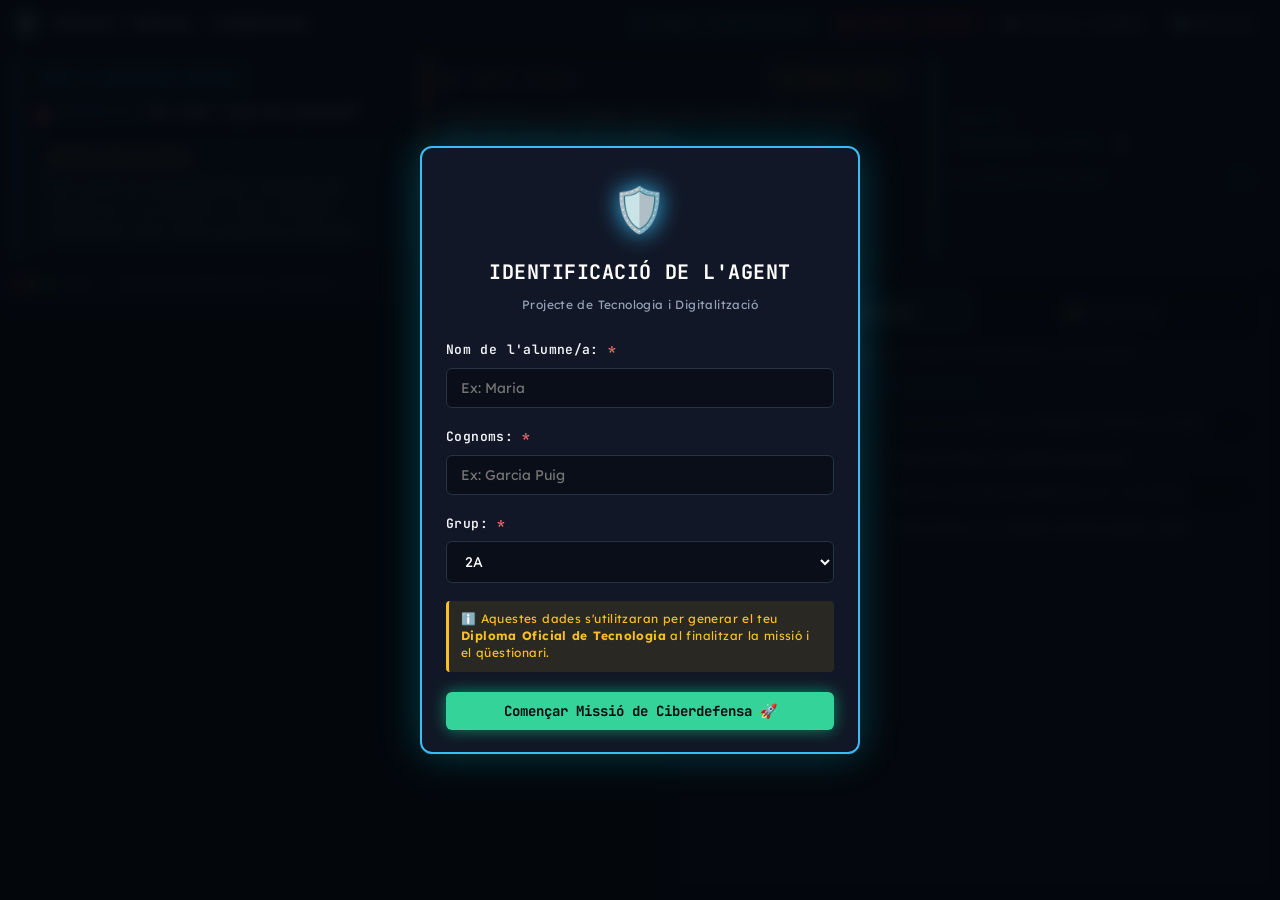
==== commit 01ee23bc: "Millorar interliniat general, evitar tall de text i reordenar pestanyes amb Guia de Comandes primer" ====
--- a/Web/index.html
+++ b/Web/index.html
@@ -11,8 +11,8 @@
     <script type="text/javascript" src="./static/javascript/jquery.terminal-0.6.3.js"></script>
 
     <!-- Motor del joc de ciberseguretat -->
-    <script type="text/javascript" src="./static/javascript/CyberFilesystem.js"></script>
-    <script type="text/javascript" src="./static/javascript/CyberGame.js"></script>
+    <script type="text/javascript" src="./static/javascript/CyberFilesystem.js?v=3"></script>
+    <script type="text/javascript" src="./static/javascript/CyberGame.js?v=3"></script>
 
     <!-- Fonts d'alta llegibilitat -->
     <link rel="preconnect" href="https://fonts.googleapis.com">
@@ -21,7 +21,7 @@
 
     <!-- CSS -->
     <link href="./static/css/jquery.terminal.css" rel="stylesheet"/>
-    <link href="./static/css/terminus.css" rel="stylesheet"/>
+    <link href="./static/css/terminus.css?v=3" rel="stylesheet"/>
   </head>
   <body>
     <!-- Capçalera del Centre de Comandament -->
@@ -41,7 +41,6 @@
           <span class="status-dot"></span>
           <span>AMENAÇA: CRÍTICA</span>
         </div>
-        <button id="btn-toggle-text-size" class="btn-header" title="Canviar la mida del text">🔤 Mida text</button>
         <button id="btn-show-tutorial" class="btn-header" title="Com fer servir la terminal">📖 Tutorial Terminal</button>
         <button id="btn-show-diploma" class="btn-header" style="display:none;" title="Veure el teu diploma oficial">🏅 Diploma</button>
         <button id="btn-restart" class="btn-header" title="Reinicia la missió">🔄 Reiniciar</button>
@@ -88,11 +87,11 @@
 
       <!-- Columna 3: Indicadors de Rànquing i Progrés de Recuperació -->
       <div class="top-card-col status-card-col">
-        <div class="rank-card-row">
+        <div class="status-rank-card">
           <span class="status-col-label">Rànquing:</span>
-          <span id="rank-val" class="rank-badge-val">CiberHacker d'Elit 🎖️</span>
-        </div>
-        <div class="progress-card-row">
+          <div id="rank-val" class="rank-badge-val">CiberHacker d'Elit 🎖️</div>
+        </div>
+        <div class="status-progress-card">
           <div class="progress-meta">
             <span class="status-col-label">Recuperació Servidor:</span>
             <strong id="progress-percentage" class="progress-pct-val">0%</strong>
@@ -119,29 +118,21 @@
         <div id="term"></div>
       </section>
 
-      <!-- Columna Dreta: Eines de Suport (Explorador / Guia de Comandes) -->
+      <!-- Columna Dreta: Eines de Suport (Guia de Comandes primer, Explorador segon) -->
       <section id="dashboard-section">
         <div class="dash-card side-tools-card">
-          <!-- Botons de Pestanya Superiors: En clicar un, l'altre s'amaga -->
+          <!-- Botons de Pestanya: Guia primer, Explorador segon -->
           <div class="panel-tab-bar">
-            <button type="button" class="panel-tab-btn active" id="tab-btn-tree" data-tab="view-tree">
+            <button type="button" class="panel-tab-btn active" id="tab-btn-commands" data-tab="view-commands">
+              📖 Guia de Comandes
+            </button>
+            <button type="button" class="panel-tab-btn" id="tab-btn-tree" data-tab="view-tree">
               📂 Explorador
             </button>
-            <button type="button" class="panel-tab-btn" id="tab-btn-commands" data-tab="view-commands">
-              📖 Guia de Comandes
-            </button>
-          </div>
-
-          <!-- Vista 1: Explorador de carpetes (actiu per defecte) -->
-          <div id="view-tree" class="view-pane active">
-            <div class="pane-helper-note">
-              ➜ La fletxa verda indica la carpeta on et trobes ara mateix:
-            </div>
-            <div id="tree-viewer"></div>
-          </div>
-
-          <!-- Vista 2: Guia de comandes (s'amaga l'explorador) -->
-          <div id="view-commands" class="view-pane" style="display: none;">
+          </div>
+
+          <!-- Vista 1: Guia de comandes (activa per defecte) -->
+          <div id="view-commands" class="view-pane active">
             <div class="pane-helper-note">
               💡 Clica qualsevol comanda per inserir-la directament a la terminal:
             </div>
@@ -213,6 +204,14 @@
                 </tbody>
               </table>
             </div>
+          </div>
+
+          <!-- Vista 2: Explorador de carpetes -->
+          <div id="view-tree" class="view-pane" style="display: none;">
+            <div class="pane-helper-note">
+              ➜ La fletxa verda indica la carpeta on et trobes ara mateix:
+            </div>
+            <div id="tree-viewer"></div>
           </div>
         </div>
       </section>
--- a/Web/static/css/terminus.css
+++ b/Web/static/css/terminus.css
@@ -30,9 +30,9 @@
     background-color: var(--bg-dark);
     color: var(--text-main);
     font-family: var(--font-ui);
-    letter-spacing: 0.035em;
-    word-spacing: 0.08em;
-    line-height: 1.7;
+    letter-spacing: 0.025em;
+    word-spacing: 0.06em;
+    line-height: 1.75;
     font-size: 15.5px;
     text-rendering: optimizeLegibility;
     -webkit-font-smoothing: antialiased;
@@ -40,65 +40,6 @@
     overflow: hidden;
     display: flex;
     flex-direction: column;
-}
-
-/* Ajust de mida de text per a confort visual i pantalles petites */
-body.size-large {
-    font-size: 114%;
-}
-body.size-large #term {
-    font-size: 17px !important;
-    line-height: 1.7 !important;
-}
-body.size-large .task-instruction {
-    font-size: 17px !important;
-    line-height: 1.7 !important;
-}
-body.size-large .card-title {
-    font-size: 15px !important;
-}
-body.size-large .pedagogy-box {
-    font-size: 14.5px !important;
-}
-body.size-large .hint-display-box {
-    font-size: 15px !important;
-    line-height: 1.7 !important;
-}
-body.size-large .cheatsheet-table {
-    font-size: 14.5px !important;
-    line-height: 1.65 !important;
-}
-body.size-large .mission-heading {
-    font-size: 16.5px !important;
-}
-
-body.size-xlarge {
-    font-size: 126%;
-}
-body.size-xlarge #term {
-    font-size: 18.5px !important;
-    line-height: 1.75 !important;
-}
-body.size-xlarge .task-instruction {
-    font-size: 18.5px !important;
-    line-height: 1.75 !important;
-}
-body.size-xlarge .card-title {
-    font-size: 16px !important;
-}
-body.size-xlarge .pedagogy-box {
-    font-size: 15.5px !important;
-}
-body.size-xlarge .hint-display-box {
-    font-size: 16px !important;
-    line-height: 1.75 !important;
-}
-body.size-xlarge .cheatsheet-table {
-    font-size: 15.5px !important;
-    line-height: 1.7 !important;
-}
-body.size-xlarge .mission-heading {
-    font-size: 18px !important;
 }
 
 /* Capçalera superior */
@@ -214,8 +155,8 @@
     border-bottom: 2px solid #1e293b;
     padding: 10px 16px;
     display: grid;
-    grid-template-columns: 1.15fr 1.45fr 230px;
-    gap: 12px;
+    grid-template-columns: minmax(300px, 1.2fr) minmax(360px, 1.5fr) minmax(280px, 1fr);
+    gap: 14px;
     align-items: stretch;
     flex-shrink: 0;
     box-shadow: 0 4px 18px rgba(0, 0, 0, 0.4);
@@ -224,19 +165,19 @@
 
 .top-card-col {
     border-radius: 8px;
-    padding: 9px 13px;
-    display: flex;
-    flex-direction: column;
-    justify-content: center;
-    gap: 6px;
+    padding: 10px 14px;
+    display: flex;
+    flex-direction: column;
+    justify-content: flex-start;
+    gap: 8px;
     min-width: 0;
 }
 
 /* Columna 1: Context de la Missió */
 .mission-card-col {
-    background: rgba(15, 23, 42, 0.75);
+    background: rgba(15, 23, 42, 0.85);
     border: 1px solid rgba(56, 189, 248, 0.25);
-    border-left: 3px solid var(--accent-cyan);
+    border-left: 4px solid var(--accent-cyan);
 }
 
 .mission-badge-row {
@@ -249,81 +190,87 @@
     background: rgba(56, 189, 248, 0.15);
     color: var(--accent-cyan);
     border: 1px solid rgba(56, 189, 248, 0.35);
-    font-size: 11px;
+    font-size: 11.5px;
     font-weight: 700;
     padding: 2px 8px;
     border-radius: 4px;
     font-family: var(--font-mono);
-    letter-spacing: 0.5px;
+    letter-spacing: 0.04em;
 }
 
 .mission-title-row {
     display: flex;
-    align-items: center;
+    align-items: flex-start;
     gap: 6px;
     min-width: 0;
 }
 
 .mission-icon {
-    font-size: 16px;
+    font-size: 17px;
     flex-shrink: 0;
+    margin-top: 1px;
 }
 
 .mission-label-text {
     color: var(--accent-cyan);
     font-weight: 700;
-    font-size: 12.5px;
+    font-size: 13px;
     text-transform: uppercase;
-    letter-spacing: 0.5px;
+    letter-spacing: 0.05em;
     white-space: nowrap;
+    margin-top: 1px;
 }
 
 .mission-title-text {
-    font-size: 14.5px;
+    font-size: 16px;
     font-weight: 700;
     color: #ffffff;
-    white-space: nowrap;
-    overflow: hidden;
-    text-overflow: ellipsis;
-    line-height: 1.4;
+    white-space: normal;
+    word-break: normal;
+    overflow-wrap: break-word;
+    line-height: 1.5;
 }
 
 .mission-pedagogy-row {
     display: flex;
-    align-items: center;
-    gap: 6px;
-    font-size: 12px;
-    line-height: 1.5;
-    min-width: 0;
+    flex-direction: column;
+    gap: 4px;
+    font-size: 13.5px;
+    line-height: 1.7;
+    background: rgba(56, 189, 248, 0.08);
+    border-radius: 6px;
+    padding: 8px 10px;
+    border-left: 2px solid rgba(56, 189, 248, 0.4);
 }
 
 .pedagogy-pill {
-    background: rgba(251, 191, 36, 0.15);
+    background: rgba(251, 191, 36, 0.18);
     color: var(--accent-amber);
     border: 1px solid rgba(251, 191, 36, 0.35);
-    padding: 1px 6px;
+    padding: 2px 7px;
     border-radius: 4px;
-    font-size: 10.5px;
-    font-weight: 700;
-    font-family: var(--font-mono);
-    white-space: nowrap;
-    flex-shrink: 0;
+    font-size: 11px;
+    font-weight: 700;
+    font-family: var(--font-mono);
+    align-self: flex-start;
+    letter-spacing: 0.03em;
 }
 
 .pedagogy-desc {
-    color: #94a3b8;
-    white-space: nowrap;
-    overflow: hidden;
-    text-overflow: ellipsis;
+    color: #cbd5e1;
+    white-space: normal;
+    word-break: normal;
+    overflow-wrap: break-word;
+    line-height: 1.65;
+    font-size: 13.5px;
 }
 
 /* Columna 2: Repte Actual (Targeta focal destacada) */
 .challenge-card-col {
-    background: rgba(17, 24, 39, 0.9);
-    border: 1px solid rgba(251, 191, 36, 0.4);
-    border-left: 3px solid var(--accent-amber);
-    box-shadow: 0 0 16px rgba(251, 191, 36, 0.08);
-    justify-content: flex-start;
+    background: rgba(17, 24, 39, 0.95);
+    border: 1px solid rgba(251, 191, 36, 0.45);
+    border-left: 4px solid var(--accent-amber);
+    box-shadow: 0 0 16px rgba(251, 191, 36, 0.1);
 }
 
 .challenge-header-bar {
@@ -331,6 +278,7 @@
     align-items: center;
     justify-content: space-between;
     gap: 8px;
+    flex-wrap: wrap;
 }
 
 .challenge-title-group {
@@ -340,8 +288,8 @@
 }
 
 .challenge-pulse-dot {
-    width: 7px;
-    height: 7px;
+    width: 8px;
+    height: 8px;
     border-radius: 50%;
     background-color: var(--accent-amber);
     box-shadow: 0 0 8px var(--accent-amber);
@@ -352,80 +300,90 @@
     color: var(--accent-amber);
     font-weight: 700;
     font-family: var(--font-mono);
-    font-size: 12px;
-    letter-spacing: 0.5px;
+    font-size: 12.5px;
+    letter-spacing: 0.05em;
     text-transform: uppercase;
 }
 
 .challenge-body {
     display: flex;
     flex-direction: column;
-    gap: 5px;
+    gap: 8px;
     min-width: 0;
 }
 
 .task-instruction {
-    font-size: 15px;
+    font-size: 16px;
     font-weight: 600;
     color: #ffffff;
-    line-height: 1.55;
-    letter-spacing: 0.03em;
+    line-height: 1.7;
+    letter-spacing: 0.025em;
     word-spacing: 0.05em;
+    white-space: normal;
+    word-break: normal;
+    overflow-wrap: break-word;
 }
 
 /* Columna 3: Indicadors de Rànquing i Progrés */
 .status-card-col {
-    background: rgba(15, 23, 42, 0.75);
+    background: rgba(15, 23, 42, 0.85);
     border: 1px solid rgba(52, 211, 153, 0.3);
-    border-left: 3px solid var(--accent-green);
-    gap: 8px;
-}
-
-.rank-card-row {
-    display: flex;
-    align-items: center;
-    justify-content: space-between;
-    gap: 8px;
-    font-size: 11.5px;
-    font-family: var(--font-mono);
+    border-left: 4px solid var(--accent-green);
+    display: flex;
+    flex-direction: column;
+    justify-content: center;
+    gap: 12px;
+    min-width: 270px;
+}
+
+.status-rank-card {
+    display: flex;
+    flex-direction: column;
+    gap: 3px;
 }
 
 .status-col-label {
     color: var(--text-muted);
     font-size: 11px;
+    font-weight: 700;
     text-transform: uppercase;
-    letter-spacing: 0.5px;
+    letter-spacing: 0.06em;
+    font-family: var(--font-mono);
 }
 
 .rank-badge-val {
     color: var(--accent-green);
-    font-weight: 700;
-    white-space: nowrap;
-}
-
-.progress-card-row {
-    display: flex;
-    flex-direction: column;
-    gap: 4px;
+    font-size: 14px;
+    font-weight: 700;
+    line-height: 1.5;
+    white-space: normal;
+    word-break: break-word;
+    font-family: var(--font-mono);
+}
+
+.status-progress-card {
+    display: flex;
+    flex-direction: column;
+    gap: 5px;
 }
 
 .progress-meta {
     display: flex;
     align-items: center;
     justify-content: space-between;
-    font-size: 11px;
+    font-size: 11.5px;
     font-family: var(--font-mono);
 }
 
 .progress-pct-val {
     color: var(--accent-cyan);
-    font-size: 12.5px;
+    font-size: 14px;
     font-weight: 700;
 }
 
 .progress-bar-track {
     width: 100%;
-    height: 7px;
+    height: 8px;
     background: #1a2333;
     border-radius: 4px;
     overflow: hidden;
@@ -492,20 +450,26 @@
     width: 100%;
     height: calc(100% - 32px);
     background: #090e18 !important;
-    padding: 12px 16px;
+    padding: 14px 18px;
     font-family: var(--font-mono) !important;
-    font-size: 15px !important;
-    line-height: 1.6 !important;
-    letter-spacing: 0.02em;
+    font-size: 15.5px !important;
+    line-height: 1.75 !important;
+    letter-spacing: 0.025em;
+    word-spacing: 0.05em;
 }
 
 /* Sobreescriptura d'estils per a jQuery Terminal */
 .terminal {
     background-color: #090e18 !important;
     color: #f1f5f9 !important;
+    line-height: 1.75 !important;
 }
 .terminal .cmd {
-    margin-top: 4px;
+    margin-top: 6px;
+    line-height: 1.75 !important;
+}
+.terminal div {
+    line-height: 1.75 !important;
 }
 .terminal .cmd .prompt {
     color: var(--accent-green) !important;
@@ -818,24 +782,28 @@
     background: #090e18;
     border: 1px solid #1c2538;
     border-radius: 6px;
-    padding: 12px;
-    font-family: var(--font-mono);
-    font-size: 13px;
-    line-height: 1.6;
+    padding: 14px;
+    font-family: var(--font-mono);
+    font-size: 14px;
+    line-height: 1.75;
+    letter-spacing: 0.025em;
     flex: 1;
-    min-height: 160px;
+    height: 100%;
+    min-height: 0;
+    width: 100%;
     overflow-y: auto;
     color: #cbd5e1;
 }
 
 .tree-line {
-    padding: 3px 6px;
+    padding: 4px 8px;
     border-radius: 4px;
     display: flex;
     align-items: center;
     gap: 8px;
     transition: all 0.15s;
     white-space: nowrap;
+    line-height: 1.75;
 }
 
 .tree-line.is-dir {
@@ -931,19 +899,19 @@
 .cheatsheet-table {
     width: 100%;
     border-collapse: collapse;
-    font-size: 13.5px;
-    line-height: 1.65;
+    font-size: 14px;
+    line-height: 1.7;
     letter-spacing: 0.025em;
 }
 
 .cheatsheet-table th {
     text-align: left;
-    padding: 10px 12px;
+    padding: 11px 14px;
     border-bottom: 1px solid var(--border-color);
     background: #111a2c;
     color: var(--accent-cyan);
     font-family: var(--font-mono);
-    font-size: 12.5px;
+    font-size: 13px;
     font-weight: 700;
     position: sticky;
     top: 0;
@@ -951,9 +919,10 @@
 }
 
 .cheatsheet-table td {
-    padding: 8px 12px;
+    padding: 10px 14px;
     border-bottom: 1px solid rgba(255, 255, 255, 0.05);
     vertical-align: middle;
+    line-height: 1.65;
 }
 
 .cheatsheet-table tr:nth-child(even) td {
@@ -977,7 +946,7 @@
     border: 1px solid rgba(52, 211, 153, 0.35);
     padding: 3px 8px;
     border-radius: 4px;
-    font-size: 12.5px;
+    font-size: 13px;
     display: inline-block;
     white-space: nowrap;
 }
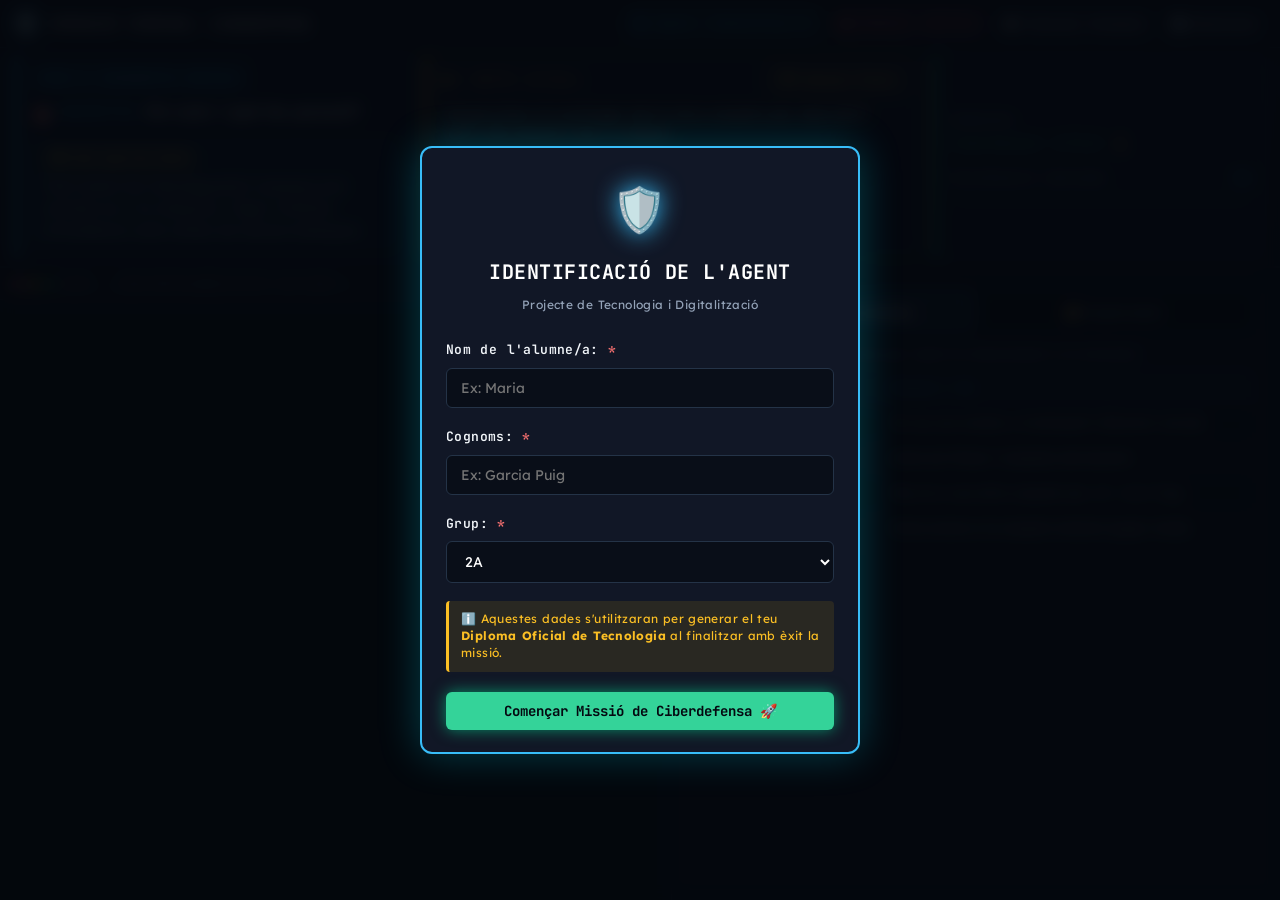
==== commit eede2b37: "Restaurar narrativa completa a la terminal, requerir grep al repte 6 i anar directe al diploma ofici" ====
--- a/Web/index.html
+++ b/Web/index.html
@@ -249,7 +249,7 @@
             </select>
           </div>
           <div class="login-instructions">
-            ℹ️ Aquestes dades s'utilitzaran per generar el teu <strong>Diploma Oficial de Tecnologia</strong> al finalitzar la missió i el qüestionari.
+            ℹ️ Aquestes dades s'utilitzaran per generar el teu <strong>Diploma Oficial de Tecnologia</strong> al finalitzar amb èxit la missió.
           </div>
           <button type="submit" id="btn-start-mission" class="btn-primary btn-block">
             Començar Missió de Ciberdefensa 🚀
@@ -327,36 +327,6 @@
       </div>
     </div>
 
-    <!-- Modal del Qüestionari Final (20 preguntes) -->
-    <div id="quiz-modal" class="modal-backdrop" style="display: none;">
-      <div class="quiz-card">
-        <div class="quiz-header">
-          <div class="quiz-badge">AVALUACIÓ OFICIAL DE CIBERDEFENSA</div>
-          <h2>Qüestionari Tècnic de Comandes Linux</h2>
-          <p class="quiz-desc">Respon les 20 preguntes sobre les comandes emprades al joc per calcular la teva qualificació competencial i obtenir el diploma.</p>
-          <div class="quiz-progress-bar-container">
-            <div class="quiz-progress-info">
-              <span id="quiz-progress-text">Pregunta 1 de 20</span>
-              <span id="quiz-score-live">Puntuació: 0 / 20</span>
-            </div>
-            <div class="quiz-progress-bar-bg">
-              <div id="quiz-progress-bar" class="quiz-progress-bar-fill"></div>
-            </div>
-          </div>
-        </div>
-
-        <div id="quiz-content" class="quiz-body">
-          <div id="quiz-question-title" class="quiz-q-title">Carregant pregunta...</div>
-          <div id="quiz-options-container" class="quiz-options-list"></div>
-          <div id="quiz-explanation-box" class="quiz-explanation" style="display: none;"></div>
-        </div>
-
-        <div class="quiz-footer">
-          <button id="btn-next-question" class="btn-primary" style="display: none;">Següent Pregunta ▶️</button>
-        </div>
-      </div>
-    </div>
-
     <!-- Modal del Diploma Oficial de Tecnologia -->
     <div id="diploma-modal" class="modal-backdrop" style="display: none;">
       <div class="diploma-wrapper">
@@ -400,8 +370,8 @@
                   <div id="diploma-hints-val" class="metric-val">0</div>
                 </div>
                 <div class="metric-item">
-                  <div class="metric-label">Qüestionari de Comandes</div>
-                  <div id="diploma-quiz-val" class="metric-val">20 / 20</div>
+                  <div class="metric-label">Reptes de Ciberdefensa</div>
+                  <div id="diploma-quiz-val" class="metric-val">17 / 17 (100%)</div>
                 </div>
                 <div class="metric-item grade-box">
                   <div class="metric-label">QUALIFICACIÓ COMPETENCIAL</div>
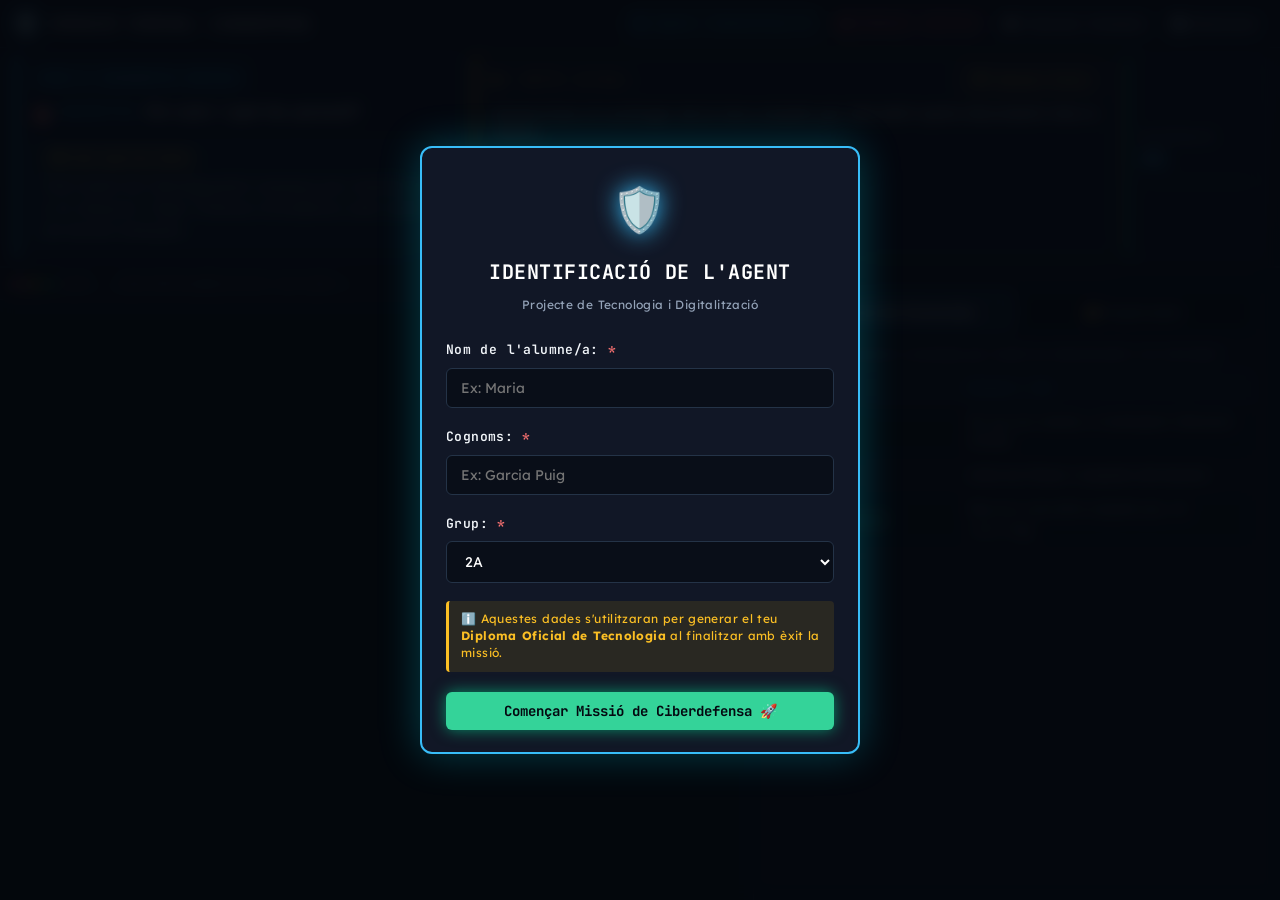
==== commit c8a4750e: "Habilitar scroll a la terminal, compactar indicador de progrés i reduir columna d'eines" ====
--- a/Web/index.html
+++ b/Web/index.html
@@ -3,6 +3,9 @@
   <head>
     <meta charset="utf-8" />
     <meta name="viewport" content="width=device-width, initial-scale=1.0" />
+    <meta http-equiv="Cache-Control" content="no-cache, no-store, must-revalidate" />
+    <meta http-equiv="Pragma" content="no-cache" />
+    <meta http-equiv="Expires" content="0" />
     <meta name="author" content="Departament de Tecnologia i Digitalització"/>
     <title>Operació Terminal: Ciberdefensa</title>
 
@@ -11,8 +14,8 @@
     <script type="text/javascript" src="./static/javascript/jquery.terminal-0.6.3.js"></script>
 
     <!-- Motor del joc de ciberseguretat -->
-    <script type="text/javascript" src="./static/javascript/CyberFilesystem.js?v=3"></script>
-    <script type="text/javascript" src="./static/javascript/CyberGame.js?v=3"></script>
+    <script type="text/javascript" src="./static/javascript/CyberFilesystem.js?v=5"></script>
+    <script type="text/javascript" src="./static/javascript/CyberGame.js?v=5"></script>
 
     <!-- Fonts d'alta llegibilitat -->
     <link rel="preconnect" href="https://fonts.googleapis.com">
@@ -20,8 +23,8 @@
     <link href="https://fonts.googleapis.com/css2?family=JetBrains+Mono:wght@400;500;600;700&family=Lexend:wght@300;400;500;600;700;800&display=swap" rel="stylesheet">
 
     <!-- CSS -->
-    <link href="./static/css/jquery.terminal.css" rel="stylesheet"/>
-    <link href="./static/css/terminus.css?v=3" rel="stylesheet"/>
+    <link href="./static/css/jquery.terminal.css?v=5" rel="stylesheet"/>
+    <link href="./static/css/terminus.css?v=5" rel="stylesheet"/>
   </head>
   <body>
     <!-- Capçalera del Centre de Comandament -->
@@ -85,15 +88,12 @@
         </div>
       </div>
 
-      <!-- Columna 3: Indicadors de Rànquing i Progrés de Recuperació -->
+      <!-- Columna 3: Indicador de Progrés de Recuperació -->
       <div class="top-card-col status-card-col">
-        <div class="status-rank-card">
-          <span class="status-col-label">Rànquing:</span>
-          <div id="rank-val" class="rank-badge-val">CiberHacker d'Elit 🎖️</div>
-        </div>
+        <span id="rank-val" style="display: none;">CiberHacker d'Elit 🎖️</span>
         <div class="status-progress-card">
           <div class="progress-meta">
-            <span class="status-col-label">Recuperació Servidor:</span>
+            <span class="status-col-label">Recuperació:</span>
             <strong id="progress-percentage" class="progress-pct-val">0%</strong>
           </div>
           <div class="progress-bar-track">
--- a/Web/static/css/terminus.css
+++ b/Web/static/css/terminus.css
@@ -155,7 +155,7 @@
     border-bottom: 2px solid #1e293b;
     padding: 10px 16px;
     display: grid;
-    grid-template-columns: minmax(300px, 1.2fr) minmax(360px, 1.5fr) minmax(280px, 1fr);
+    grid-template-columns: minmax(320px, 1.15fr) minmax(400px, 1.65fr) 140px;
     gap: 14px;
     align-items: stretch;
     flex-shrink: 0;
@@ -328,57 +328,42 @@
 .status-card-col {
     background: rgba(15, 23, 42, 0.85);
     border: 1px solid rgba(52, 211, 153, 0.3);
-    border-left: 4px solid var(--accent-green);
+    border-left: 3px solid var(--accent-green);
     display: flex;
     flex-direction: column;
     justify-content: center;
-    gap: 12px;
-    min-width: 270px;
-}
-
-.status-rank-card {
-    display: flex;
-    flex-direction: column;
-    gap: 3px;
+    padding: 8px 12px;
+    min-width: 0;
+}
+
+.status-progress-card {
+    display: flex;
+    flex-direction: column;
+    gap: 6px;
+    width: 100%;
+}
+
+.progress-meta {
+    display: flex;
+    flex-direction: column;
+    gap: 2px;
 }
 
 .status-col-label {
     color: var(--text-muted);
-    font-size: 11px;
+    font-size: 10.5px;
     font-weight: 700;
     text-transform: uppercase;
-    letter-spacing: 0.06em;
-    font-family: var(--font-mono);
-}
-
-.rank-badge-val {
-    color: var(--accent-green);
-    font-size: 14px;
-    font-weight: 700;
-    line-height: 1.5;
-    white-space: normal;
-    word-break: break-word;
-    font-family: var(--font-mono);
-}
-
-.status-progress-card {
-    display: flex;
-    flex-direction: column;
-    gap: 5px;
-}
-
-.progress-meta {
-    display: flex;
-    align-items: center;
-    justify-content: space-between;
-    font-size: 11.5px;
+    letter-spacing: 0.05em;
     font-family: var(--font-mono);
 }
 
 .progress-pct-val {
     color: var(--accent-cyan);
-    font-size: 14px;
-    font-weight: 700;
+    font-size: 22px;
+    font-weight: 800;
+    font-family: var(--font-mono);
+    line-height: 1.1;
 }
 
 .progress-bar-track {
@@ -408,7 +393,7 @@
 
 /* Columna esquerra: Terminal */
 #terminal-section {
-    flex: 1.25;
+    flex: 1.35;
     background-color: #0b0e14;
     border-right: 1px solid var(--border-color);
     display: flex;
@@ -456,6 +441,32 @@
     line-height: 1.75 !important;
     letter-spacing: 0.025em;
     word-spacing: 0.05em;
+    overflow-y: auto !important;
+    overflow-x: hidden !important;
+    scrollbar-width: thin;
+    scrollbar-color: #334155 #090e18;
+}
+
+#term::-webkit-scrollbar,
+.terminal::-webkit-scrollbar {
+    width: 8px;
+}
+
+#term::-webkit-scrollbar-track,
+.terminal::-webkit-scrollbar-track {
+    background: #090e18;
+}
+
+#term::-webkit-scrollbar-thumb,
+.terminal::-webkit-scrollbar-thumb {
+    background: #1e293b;
+    border-radius: 4px;
+    border: 1px solid #334155;
+}
+
+#term::-webkit-scrollbar-thumb:hover,
+.terminal::-webkit-scrollbar-thumb:hover {
+    background: #475569;
 }
 
 /* Sobreescriptura d'estils per a jQuery Terminal */
@@ -463,6 +474,8 @@
     background-color: #090e18 !important;
     color: #f1f5f9 !important;
     line-height: 1.75 !important;
+    overflow-y: auto !important;
+    overflow-x: hidden !important;
 }
 .terminal .cmd {
     margin-top: 6px;
@@ -480,9 +493,9 @@
     text-decoration: underline;
 }
 
-/* Columna dreta: Panell de control i Ciberdefensa */
+/* Columna dreta: Panell de control i Ciberdefensa (reduït un 10%) */
 #dashboard-section {
-    flex: 1;
+    flex: 0.9;
     background-color: var(--bg-dark);
     display: flex;
     flex-direction: column;
@@ -1771,11 +1784,11 @@
     }
 
     #terminal-section {
-        flex: 1.15;
+        flex: 1.35;
     }
 
     #dashboard-section {
-        flex: 1;
+        flex: 0.9;
         padding: 10px 12px;
         gap: 10px;
     }
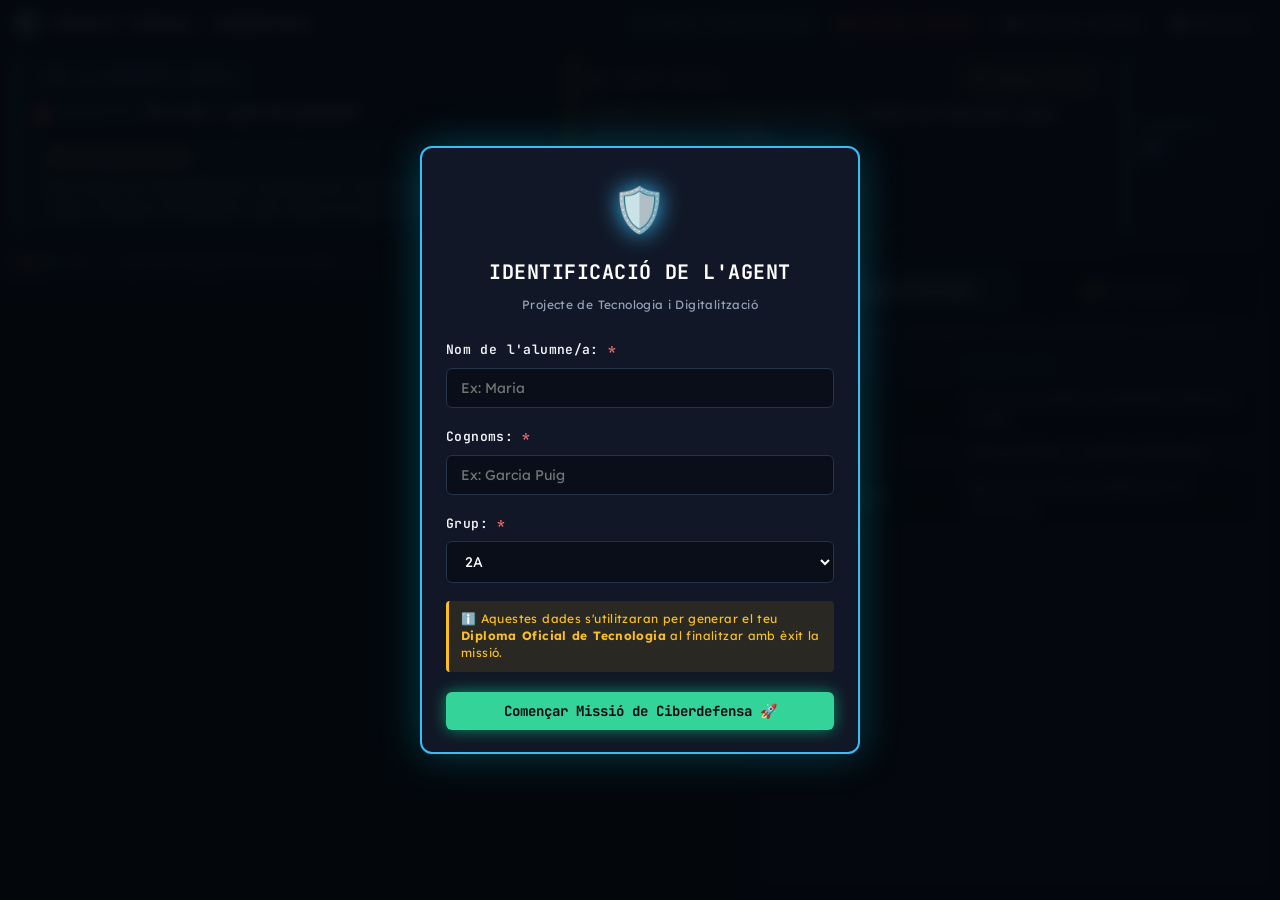
==== commit bd4f391e: "Repartir espai 50-50 entre objectiu de la missio i repte actual al panell superior" ====
--- a/Web/index.html
+++ b/Web/index.html
@@ -14,8 +14,8 @@
     <script type="text/javascript" src="./static/javascript/jquery.terminal-0.6.3.js"></script>
 
     <!-- Motor del joc de ciberseguretat -->
-    <script type="text/javascript" src="./static/javascript/CyberFilesystem.js?v=5"></script>
-    <script type="text/javascript" src="./static/javascript/CyberGame.js?v=5"></script>
+    <script type="text/javascript" src="./static/javascript/CyberFilesystem.js?v=6"></script>
+    <script type="text/javascript" src="./static/javascript/CyberGame.js?v=6"></script>
 
     <!-- Fonts d'alta llegibilitat -->
     <link rel="preconnect" href="https://fonts.googleapis.com">
@@ -23,8 +23,8 @@
     <link href="https://fonts.googleapis.com/css2?family=JetBrains+Mono:wght@400;500;600;700&family=Lexend:wght@300;400;500;600;700;800&display=swap" rel="stylesheet">
 
     <!-- CSS -->
-    <link href="./static/css/jquery.terminal.css?v=5" rel="stylesheet"/>
-    <link href="./static/css/terminus.css?v=5" rel="stylesheet"/>
+    <link href="./static/css/jquery.terminal.css?v=6" rel="stylesheet"/>
+    <link href="./static/css/terminus.css?v=6" rel="stylesheet"/>
   </head>
   <body>
     <!-- Capçalera del Centre de Comandament -->
--- a/Web/static/css/terminus.css
+++ b/Web/static/css/terminus.css
@@ -155,7 +155,7 @@
     border-bottom: 2px solid #1e293b;
     padding: 10px 16px;
     display: grid;
-    grid-template-columns: minmax(320px, 1.15fr) minmax(400px, 1.65fr) 140px;
+    grid-template-columns: minmax(0, 1fr) minmax(0, 1fr) 140px;
     gap: 14px;
     align-items: stretch;
     flex-shrink: 0;
